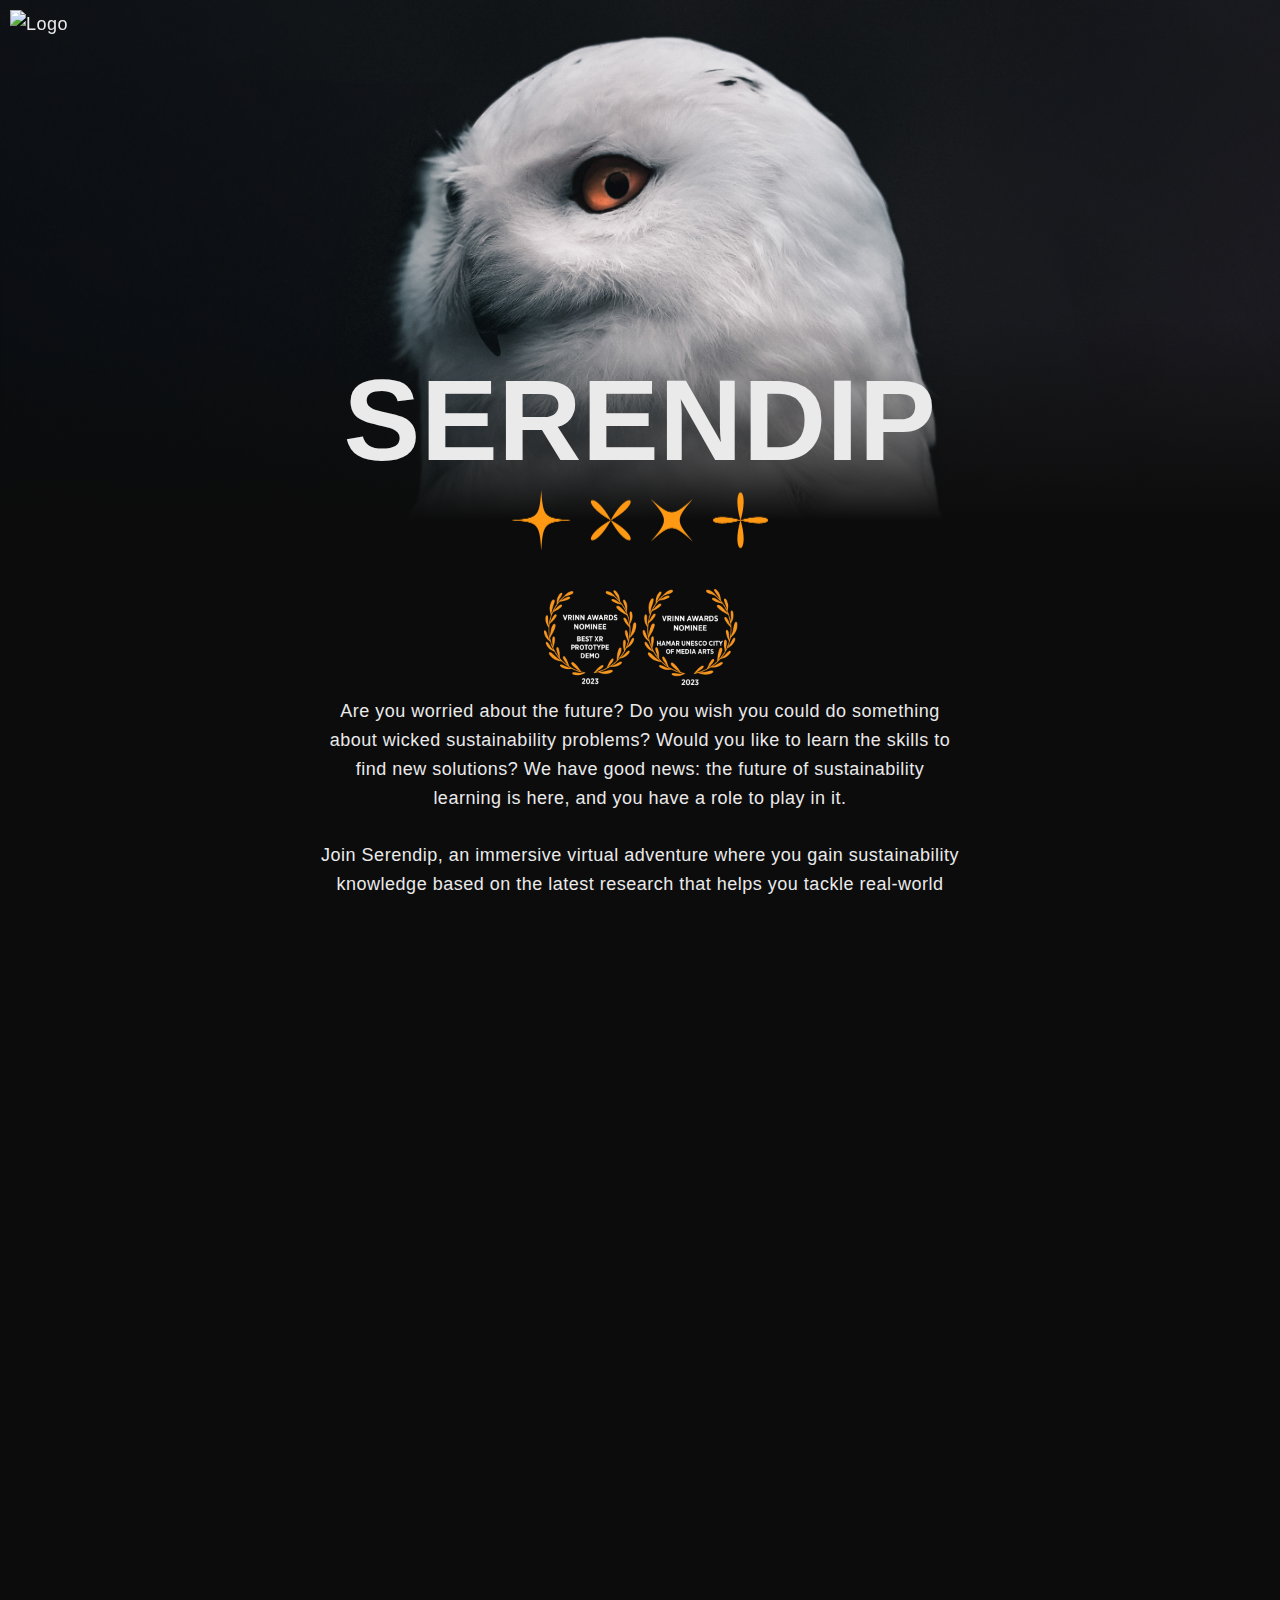
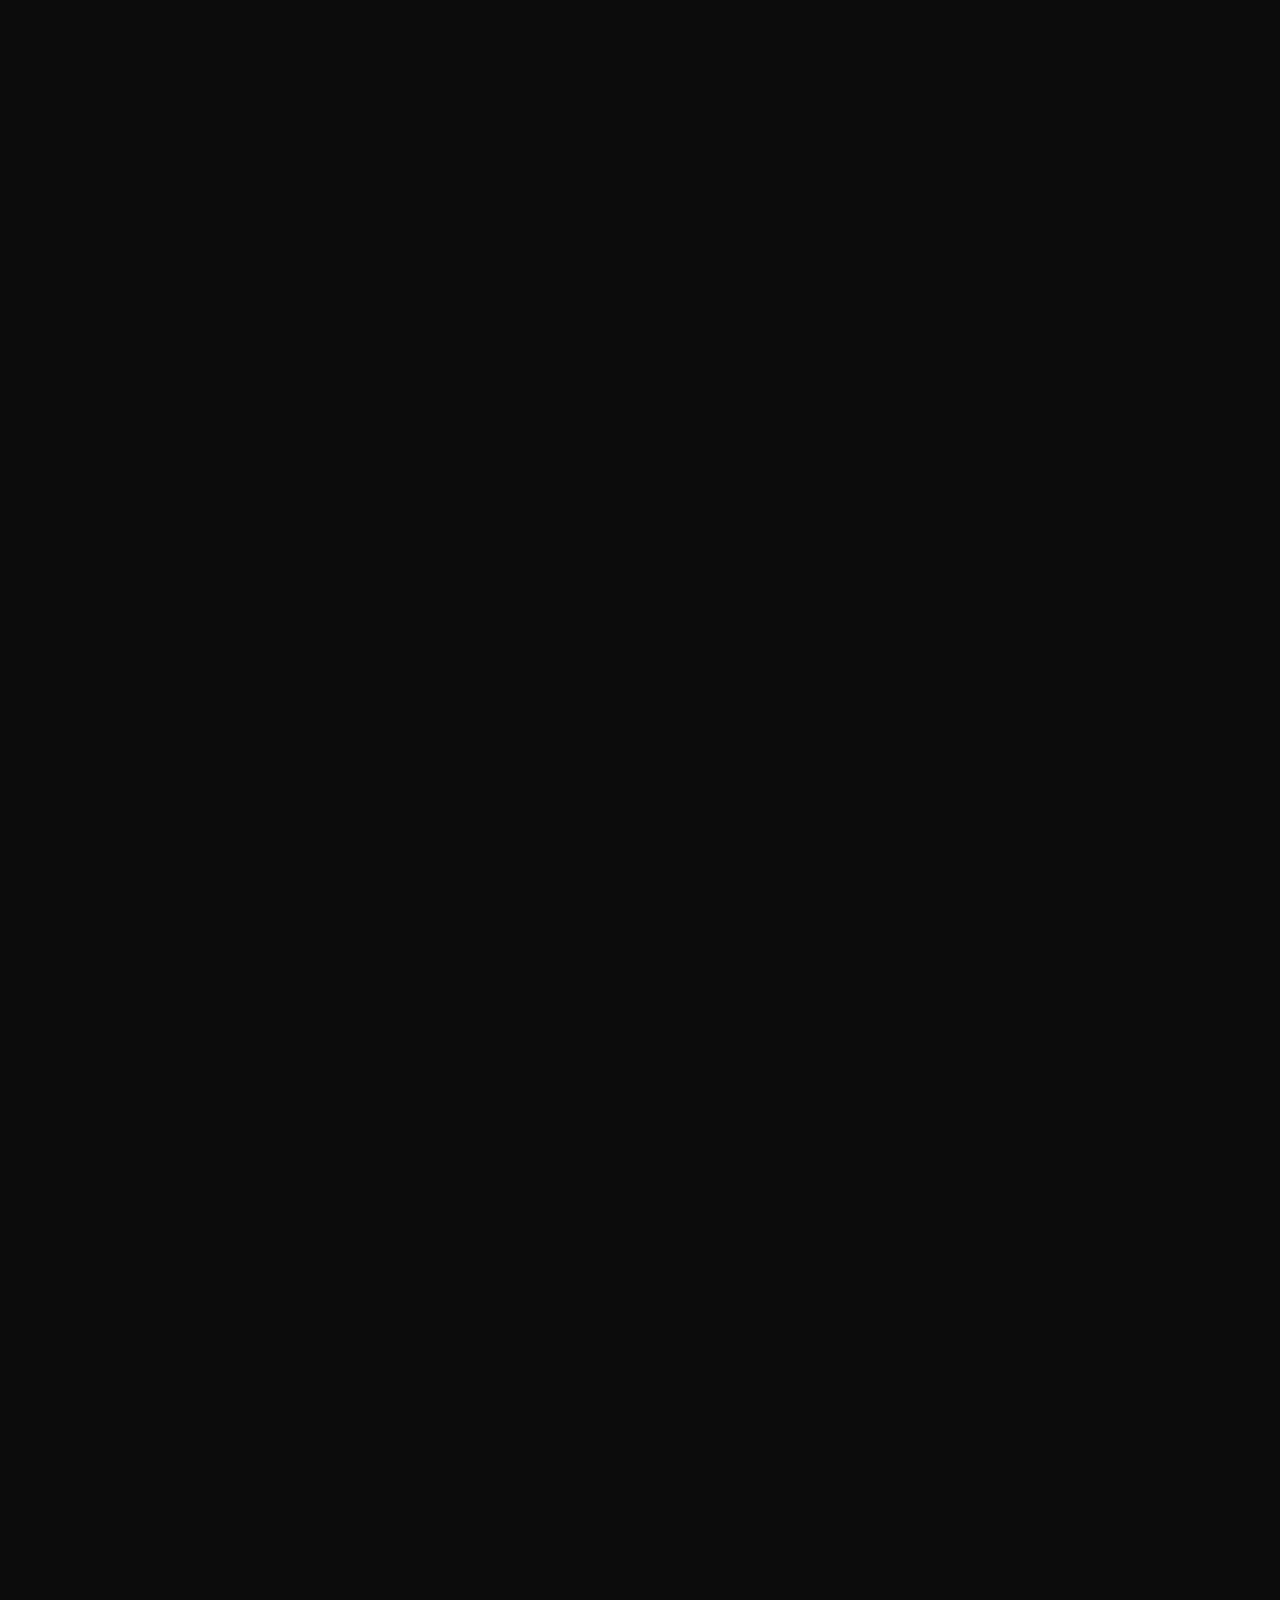
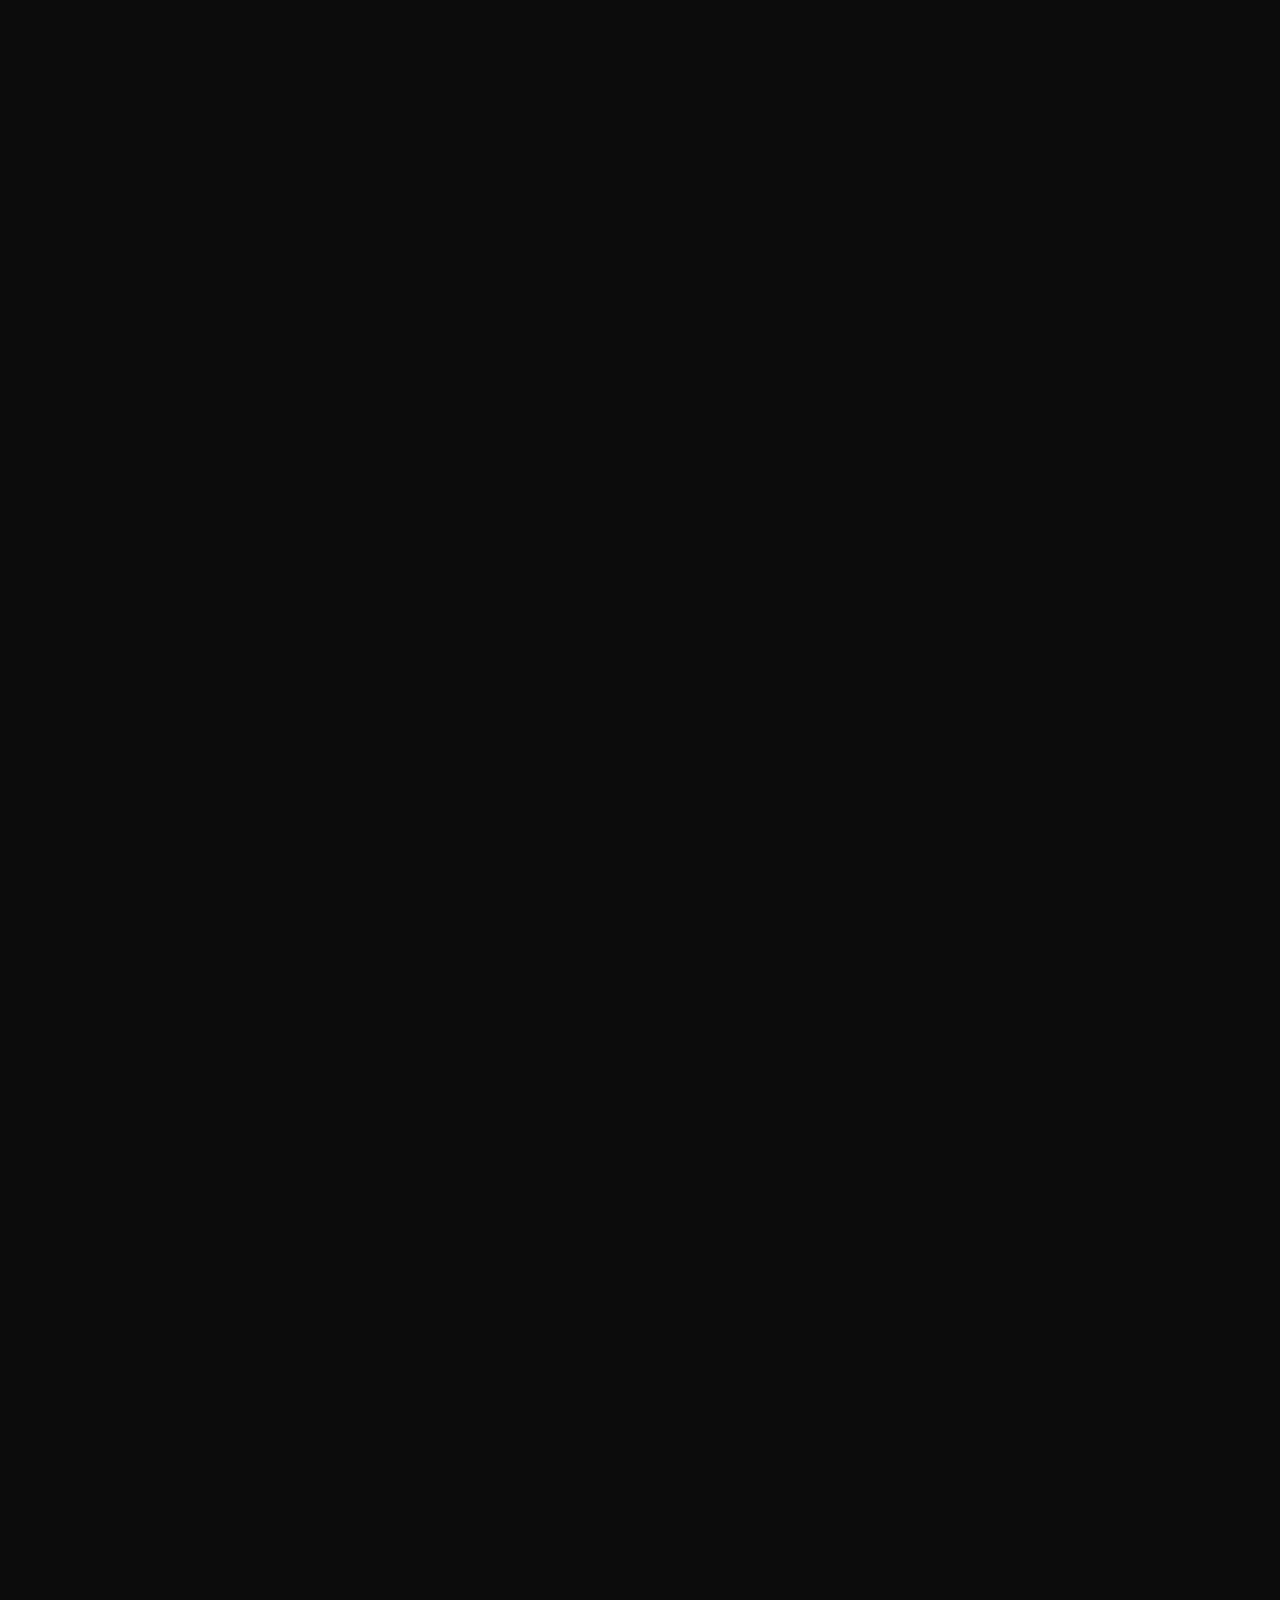
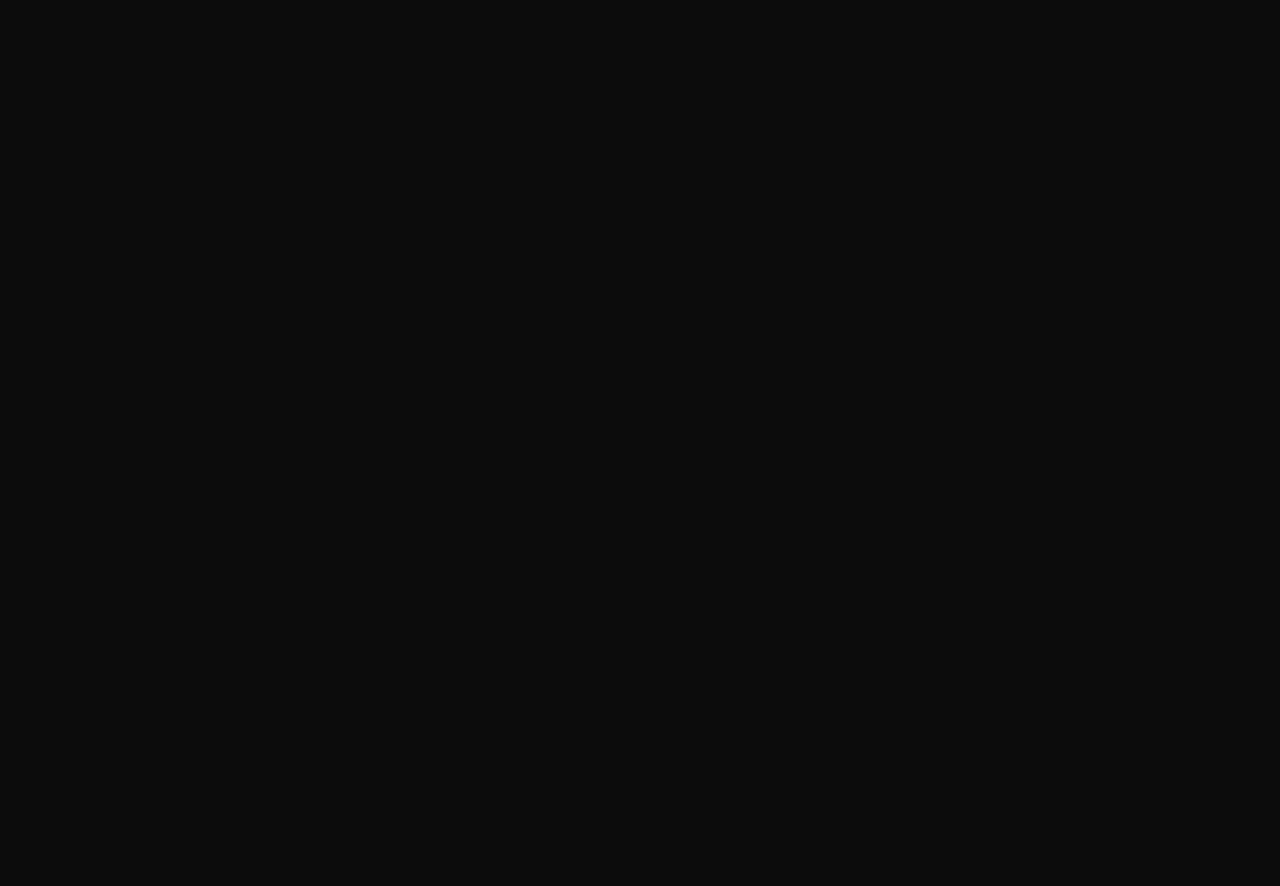
==== index.html @ 632c68b2 "add awards icons" ====
<!DOCTYPE html>
<html lang="en">
  <head>
    <meta charset="UTF-8">
    <meta name="viewport" content="width=device-width, initial-scale=1.0">
    <title>Serendip</title>
    <link rel="stylesheet" href="style.css">
    <!-- <meta http-equiv="Strict-Transport-Security" content="max-age=31536000; includeSubDomains">-->
  </head>
  <body>
    <div class="container">
      <div class="top-bar">
        <img src="images/HY_logo_W.png" alt="Logo" class="logo">
        <img src="images/Icons_all.png" alt="Icons" class="icons-top-bar" />
      </div>
      <div class="overlay">
        <!-- Serendip teksti, icons kuva ja gradient tausta -->
        <div class="icons-gradient"></div> <!-- Gradient tausta -->
        <h1>SERENDIP</h1> <!-- Serendip teksti -->
      </div>
      <div class="content">
        <img src="images/Icons_all.png" alt="Icons" class="icons" />
        <div class="awards-wrapper">
          <img src="images/VrinnAwardsPrototype.png" alt="Vrinn Awards Prototype" class="award-icon">
          <img src="images/VrinnAwardsUnesco.png" alt="Vrinn Awards UNESCO" class="award-icon">
        </div>
        
        <p class="centered-text">
          Are you worried about the future? Do you wish you could do something
          about wicked sustainability problems?
          Would you like to learn the skills to find new solutions? We have good
          news: the future of sustainability
          learning is here, and you have a role to play in it.
          <br><br>
          Join Serendip, an immersive virtual adventure where you gain
          sustainability
          knowledge based on the latest research that helps you tackle
          real-world problems!
          Connect to your own values,
          collaborate with others and develop the skills you need to build a
          more sustainable world!

        </p>
        <div class="video-container">
          <!-- Video-elementti, joka käynnistyy automaattisesti, on mykistetty ja toistaa videon silmukassa -->
          <video id="videoElement" controls autoplay muted loop playinline>
            <source
              src= "https://media.githubusercontent.com/media/2ndPrometheus/Serendip_Landingpage2/main/videos/HY_SERENDIP_TRAILER_ONLINE_NETMIX.mp4?download=true"
              type="video/mp4">
            Your browser does not support the video tag.
          </video>
        </div>
        <p class="centered-text">
          In this learning adventure, there are fictional characters that you
          will meet,
          information to discover and unique experiences waiting for you at
          every step.
          Joining Serendip will contribute to your understanding of the
          complexity of
          sustainability problems. Here you can train to become the change agent
          this planet needs!

        </p>
        <div class="content-container">

          <div class="bottom-bar">
            <div class="episode-container">
              <div class="titles-and-text">
                <div class="titles">
                  <h2>EPISODES</h2>
                </div>
                <div class="episode-section">
                  <div class="episode-text">
                    <h3>
                      <img src="images/Icon1_Milton_O.png"
                        alt="borealforest-icon" class="episode-icon">
                      BOREAL FOREST</h3>
                    Begin the adventure through snow and woods. The Boreal
                    Forest is influencing the global earth system in many ways.
                    Your thinking of sustainable decision-making will be
                    challenged.
                    You will see that things are more complex than they may
                    seem.
                    What is your proposal for the sustainable future of the
                    Boreal Forest?
                  </div>
                  <img src="images/HY_Serendip-BOREALFOREST.jpg"
                    alt="BorealForest" class="episode-image">
                </div>
                <div class="titles">
                  <h2>Coming soon</h2>
                </div>
                <div class="episode-section">
                  <div class="episode-text">
                    <h3>
                      <img src="images/Icon2_Milton_O.png" alt="dryland-icon"
                        class="episode-icon">
                      DRYLAND</h3>
                    A peek to the future can be all you need to activate your
                    problem-solving skills.
                    Come and learn about the impact of climate change and human
                    action on dryland areas
                    in this inspiring episode!
                  </div>
                  <div class="episode-image-wrapper">
                  <img src="images/HY_Serendip-DRYLAND.jpg" alt="Dryland"
                    class="episode-image">
                  </div>
                </div>
                <div class="episode-section">
                  <div class="episode-text">
                    <h3>
                      <img src="images/Icon4_Milton_O.png" alt="rainforest-icon"
                        class="episode-icon">
                      RAINFOREST</h3>
                    It's all about taking different perspectives when it comes
                    to learning about rainforest conservation.
                    In this episode you get to practice communication skills and
                    deal with conflictual situations.
                  </div>
                  <div class="episode-image-wrapper">
                  <img src="images/HY_Serendip-RAINFOREST.jpg" alt="Rainforest"
                    class="episode-image">
                  </div>
                </div>
                <div class="episode-section">
                  <div class="episode-text">
                    <h3>
                      <img src="images/Icon3_Milton_O.png" alt="ocean-icon"
                        class="episode-icon">
                      OCEAN</h3>
                    Your lifestyle in the city has an impact on marine
                    biodiversity.
                    It's time for action and this episode offers you the chance
                    to implement solutions!
                  </div>
                  <div class="episode-image-wrapper">
                  <img src="images/HY_Serendip-OCEAN.jpg" alt="Ocean"
                    class="episode-image">
                  </div>
                </div>
              </div>
            </div>
          </div>
          <a href="gamepage.html" class="game-link">GO TO GAME PAGE -></a>
          <div class="game-info">

            <div class="centered-text">
              Welcome to the world of Serendip, a virtual place grounded in
              reality.
              In the the world of Serendip, sustainability is a priority for
              humans.
              It is the place where everyone trains to become a change agent.
              In Serendip everything is possible, even meeting the ancient
              Storyteller of
              the Earth, Madida, who will be your learning companion. There are
              enchanted
              animals and plants, which tell you their own stories and help you
              do your tasks.
              In Serendip everyone works together, because they have a common
              goal,
              ensuring the survival of their kin. Join us!
            </div>
            <div class="content-container">
              <div class="learning-goals">
                <div class="learning-goals-main">
                  <h2 class="learning-goals-title">LEARNING GOALS</h2>
                  <p class="learning-text">
                    The goal of the learning adventure is to develop
                    multidisciplinary sustainability competencies.
                    Based on the discussions,
                    information and experiences gathered in the game,
                    you will be required to do a main task which will be related
                    to the overall pedagogical
                    layout of each episode.
                  </p>
                </div>
                <div class="learning-goals-book">
                  <h3 class="book-title">BOOK OF SERENDIP</h3>
                  <p class="book-text">
                    In this learning adventure, you are given the task to train
                    to become a change agent. You will go on an adventure to
                    discover four of the climate change tipping points of Earth.
                    Your main training task is to rewrite the Book of Serendip.
                    This is the Book of Earth which consists of everything that
                    happened, happens and will happen to this planet. Right now,
                    the future of Earth shown in the Book of Serendip is not
                    sustainable for humanity. Therefore, more action needs to be
                    taken. In each episode, you will have a specific task to do,
                    which will materialize in a Book chapter. Every time a new
                    chapter is added, the future of the planet will become more
                    sustainable.
                  </p>
                </div>
              </div>
            </div>
          </div>
        </div>
        <script src="./script.js"></script>
      </body>
      <div class="footer-wrapper">
        <div class="footer">
          <div class="column column1">
            <img src="images/HY_logo_W.png" alt="Logo" class="footer-logo">
            <address>
              P.O. Box 4, (Yliopistokatu 3),<br>
              00014 University of Helsinki<br>
              Switchboard: +357 (0) 2941 911<br>
              (mobile call charge / local network charge)
            </address>
          </div>
          <div class="column column2">
            <h2>Global Campus</h2> 
            <a href="https://blogs.helsinki.fi/globalcampus/" class="blog-link">Read our blog</a>
            <div class="spacer"></div>
            Global campus is an experimental EdTech project at the University of
            Helsinki. The project's goal is to test the limits of online
            learning and create a platform for bold EdTech experiments
            especially focusing on the use of XR and AI technologies in higher
            education.
          </div>
          <!-- Voit toistaa saman rakenteen column3 ja column4 luokille, jos haluat lisätä lisää sisältöä -->
        </div>
      </div>
    </html>
---- style.css ----
@font-face {
  font-family: "Gotham Narrow Bold";
  src: url("fonts/GothamNarrowBold.otf");
}

@font-face {
  font-family: "Gotham Narrow Book";
  src: url("fonts/GothamNarrowBook.otf");
}

@font-face {
  font-family: "Gotham Narrow Medium";
  src: url("fonts/GothamNarrowMedium.otf");
}

body,
html {
  margin: 0;
  padding: 0;
  font-size: 18px;
  letter-spacing: 0.5px;
  font-family: "Gotham Narrow Book", sans-serif;
  line-height: 1.6;
  color: rgb(234, 234, 234);
  overflow-x: hidden;
  height: 100%;
}

html {
  background-image: url("images/HY_Serendip_main-Horizontal.jpg");
  background-size: contain;
  background-position: center top;
  background-repeat: no-repeat;
  background-color: rgb(12, 12, 12);
}

body {
  width: 100%;
}

.container {
  position: relative;
  margin-top: 25%;
  width: 100%;
}

.gamepage-container {
  position: relative;
  width: 100%;
}

.top-bar {
  position: fixed;
  top: 0;
  left: 0;
  width: 100%;
  height: 60px;
  z-index: 3;
  transition: background-color 0.5s ease;
}

.top-bar.scrolled {
  background-color: none;
}

.logo {
  position: fixed;
  top: 10px;
  left: 10px;
  width: 150px;
  z-index: 3;
}

.overlay {
  position: relative;
  z-index: 2;
  height: 200px;
}

.icons-gradient {
  background: linear-gradient(
    to bottom,
    rgba(0, 0, 0, 0) 0%,
    rgba(12, 12, 12, 1) 100%
  );
  position: absolute;
  width: 100%;
  height: 100%;
  z-index: 2;
}

h1 {
  font-family: "Gotham Narrow Bold", sans-serif;
  position: relative;
  font-size: 9vw;
  text-align: center;
  z-index: 3;
  line-height: 0;
  top: 50%;
}

.icons {
  position: sticky; /* Muutetaan position-arvoksi absolute */
  left: 50%; /* Keskittää iconin vaakasuunnassa */
  top: 35px;
  /* Määrittelee kuinka korkealle icon sijoitetaan, pienemmät arvot nostavat sitä ylöspäin */
  transform: translate(
    -50%,
    -50%
  ); /* Keskittää iconin suhteessa sen omiin dimensioihin, auttaa säilyttämään keskityksen myös kun ikonin paikkaa muutetaan */
  width: 20%;
  z-index: 4;
}

.award-icon {
  width: 100px;
}

.awards-wrapper {
  display: flex;
  justify-content: center;

}

.icons-top-bar {
  position: fixed;
  top: 30px;
  left: 50%;
  transform: translate(-50%, -50%);
  width: 20%;
  z-index: 2;
  display: none;
}

.icons-top-bar.scrolled {
  display: none;
}

.content {
  position: relative;
  background: linear-gradient(
    to bottom,
    rgba(12, 12, 12, 1) 0%,
    rgba(12, 12, 12, 1) 100%
  );
  z-index: 2;
  width: 100%;
}

.centered-text {
  text-align: center;
  width: 50%;
  margin: 10px auto;
}

.game-link {
  display: block;
  text-align: center;
  margin: 50px 0;
  color: rgb(214, 143, 13);
  font-weight: bold;
  text-decoration: none;
}

.game-info {
  margin-top: 5%;
}

.video-container {
  width: 70%;
  margin: 0 auto 50px auto;
  position: relative;
  overflow: hidden;
}

#videoElement {
  width: 100%;
  display: block;
  object-fit: contain;
  margin-bottom: 50px;
}

.content-container {
  width: 75%;
  margin: 0 auto;
  position: relative;
  display: flex;
  flex-direction: column;
}

.content-children {
  width: 100%;
  margin: 0 auto;
}

.learning-goals {
  display: flex;
  flex-direction: column;
}

.learning-goals-main {
  display: grid;
  grid-template-columns: 50% 50%;
  align-items: center;
  height: 400px;
  overflow-x: hidden;
}

.learning-goals-book {
  display: grid;
  grid-template-columns: 50% 50%;
  background-image: url("images/Earth2.png");
  background-size: auto 100%;
  padding-left: 20%;
  margin-left: -20%;
  padding-right: 20%;
  margin-right: -20%;
  align-items: center;
  height: 500px;
}

.learning-goals-title {
  font-family: "Gotham Narrow Medium", sans-serif;
  font-size: 32px;
  margin-bottom: 10px;
  padding-top: 50px;
  padding-left: 20px;
  align-self: flex-start;
}

.learning-text {
  width: 100%;
  margin-left: 0%;
  font-size: 100%;
}

.earth-image {
  width: 100%;
  display: block;
  margin: 50px auto;
  object-position: center;
  position: relative;
  z-index: 1;
}

.book-title,
.book-text {
  position: relative;
  z-index: 2;
}

.book-title {
  font-size: 32px;
  font-family: "Gotahm Narrow Medium", sans-serif;
  align-self: flex-start;
  padding-left: 20px;
  padding-top: 70px;
}

.book-text {
  width: 100%;
  margin-left: 0%;
  font-size: 100%;
}

.episode-container {
  display: flex;
  flex-direction: row; /* Muutettu row-reverse -> row */
  justify-content: space-between;
  align-items: flex-start;
  z-index: 4;
  overflow-x: hidden;
}

.titles-and-text {
  display: flex;
  flex-direction: column;
  align-items: flex-start;
  width: 100%;
}

.titles {
  flex: 1;
  padding-right: 20px;
  margin-top: 100px;
}

.episode-section {
  display: grid;
  grid-template-columns: 35% 65%;
  width: 100%;
  margin-top: 100px;
  overflow: hidden;
}

.episode-text {
  margin-top: 0px;
  width: 90%;
  margin-bottom: 50px;
  text-align: left;
}

.episode-image-wrapper {
  height: auto;
}

.episode-image {
  width: 100%;
  height: 100%;
  object-fit: contain;
}

.episode-icon {
  width: 16px;
}

h2 {
  font-size: 32px;
  margin-bottom: 10px;
  font-family: "Gotham Narrow Medium", sans-serif;
}

h3 {
  font-size: 28px;
  font-family: "Gotham Narrow Medium", sans-serif;
}

.upcoming-title {
  padding-top: 100px;
  clear: both;
  text-align: center;
  font-size: 32px;
  font-family: "Gotham Narrow Medium", sans-serif;
}

.bottom-bar {
  background-color: rgb(12, 12, 12);
  width: 100%;
  position: relative;
  z-index: 4;
  margin-bottom: 10%;
}

.episodes {
  margin-top: 50px;
  text-align: center;
}

.episodes img {
  width: 3%;
  margin: 30px;
}

.episode-titles {
  text-align: center;
  margin-top: 10px;
  font-size: 120%;
}

.episode-titles p {
  display: inline-block;
  margin: 0 10px;
  margin-bottom: 100px;
}

.footer-wrapper:before {
  content: "";
  display: block;
  width: 80%;
  margin: 0 auto 5em auto;
  border-bottom: 1px solid orange; /* Oranssi viiva */
}

.footer-wrapper {
  width: 100%;
  padding-top: 50px; /* Lisätään 50px tyhjää yläpuolelle */
  background-color: rgb(12, 12, 12);
  position: relative;
  z-index: 2;
}

.footer {
  display: flex;
  justify-content: space-between;
  padding: 0 5%;
  padding-bottom: 5%;
}

.blog-link {
  color: rgb(214, 143, 13);
  text-decoration: none;
}

.column {
  flex: 1;
  padding: 0 10px;
}

.column1 .footer-logo {
  display: block;
  flex-direction: column;
  align-items: flex-start; /* Asetetaan sisältö vasempaan reunaan */
}
.footer-logo {
  width: 150px;
  height: auto; /* säilyttää kuvan mittasuhteet */
  margin-bottom: 50px; /* Lisätään 50px tyhjää logon alapuolelle */
}

.spacer {
  height: 50px;
}

.bottom-space {
  height: 50px;
  border-bottom: none; /* Poistetaan alin oranssi viiva */
}

/* Overrites for mobile devices */
@media screen and (max-width: 768px) {
  html {
    background-image: url("images/HY_Serendip_main-Vertical-cropped.jpg");
    background-attachment: scroll;
  }

  .logo {
    width: 100px;
  }

  .centered-text {
    width: 80%;
  }

  .top-bar.scrolled {
    background-color: rgb(12, 12, 12);
  }
  .icons-top-bar.scrolled {
    display: block;
  }

  .video-container {
    width: 100%;
  }

  .content-container {
    width: 80%;
  }

  .learning-goals-main {
    display: flex;
    flex-direction: column;
    align-items: center;
    height: auto;
  }

  .learning-goals-title {
    padding-top: 0px;
    padding-left: 0px;
  }

  .learning-goals-book {
    display: flex;
    flex-direction: column;
    align-items: center;
    height: auto;
  }

  .book-title {
    padding-top: 0px;
    padding-left: 0px;
  }

  .episode-container {
    flex-direction: column;
    position: relative;
  }

  .episode-section {
    display: flex;
    flex-direction: column;
    align-items: center;
  }

  .episode-image {
    width: 100vw;
    margin-top: 0px;
    margin-bottom: 0px;
  }

  .footer {
    flex-direction: column-reverse;
    align-items: center;
  }

  .episode-titles p {
    font-size: 16px;
  }

  .column1 .footer-logo {
    align-items: center;
    padding: 40px 50px 0;
  }
}
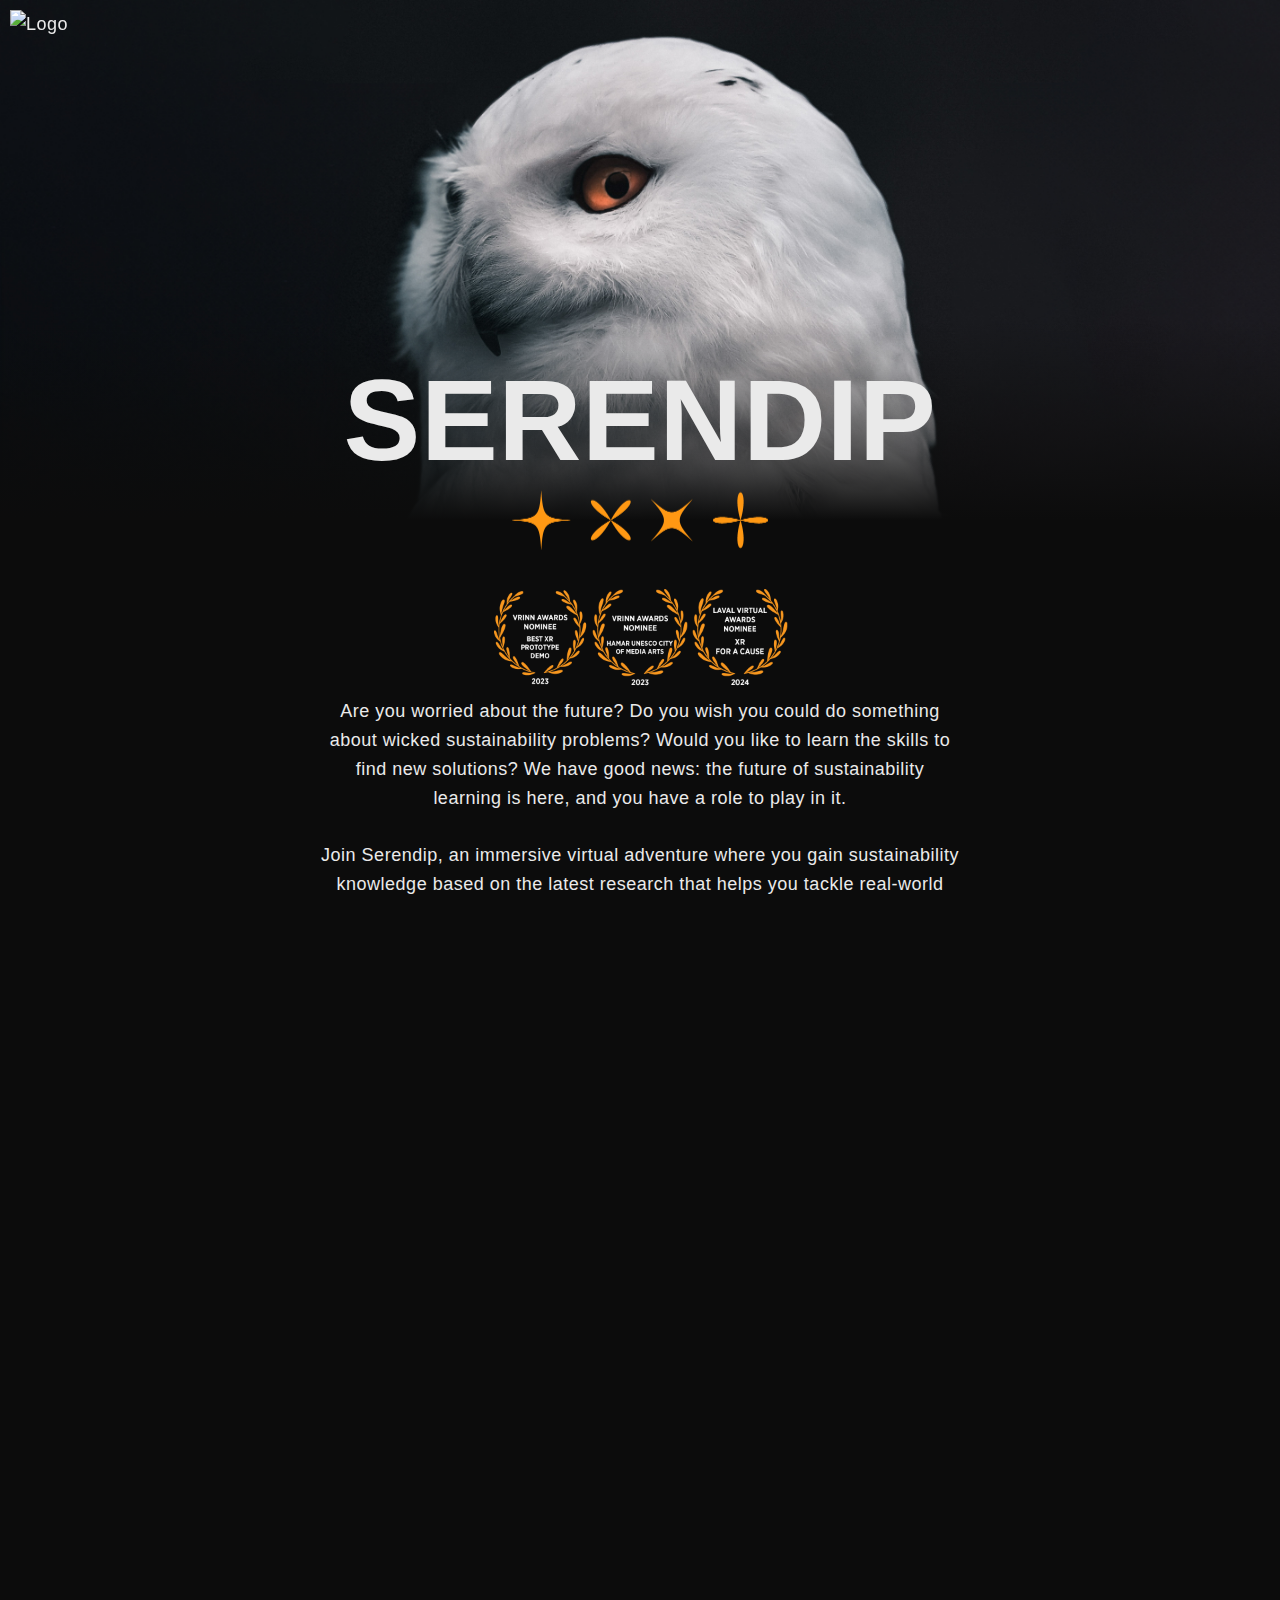
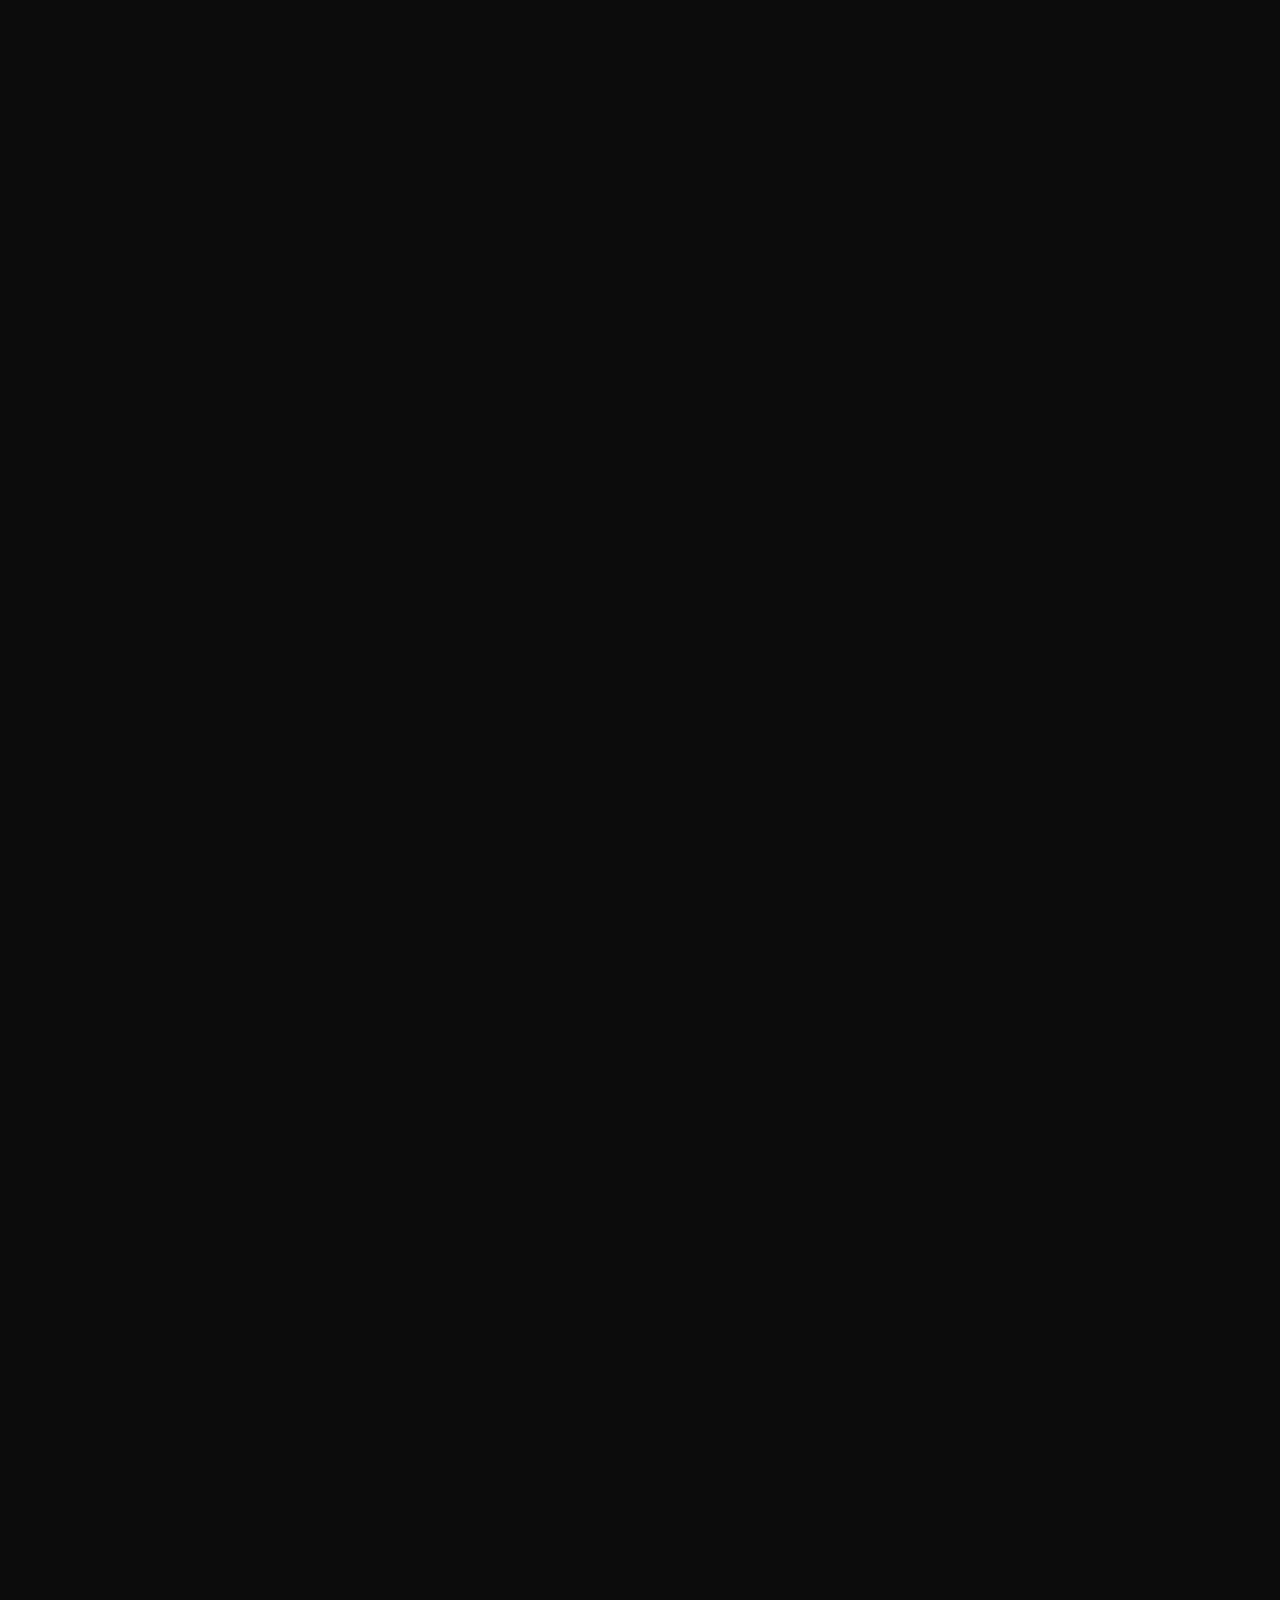
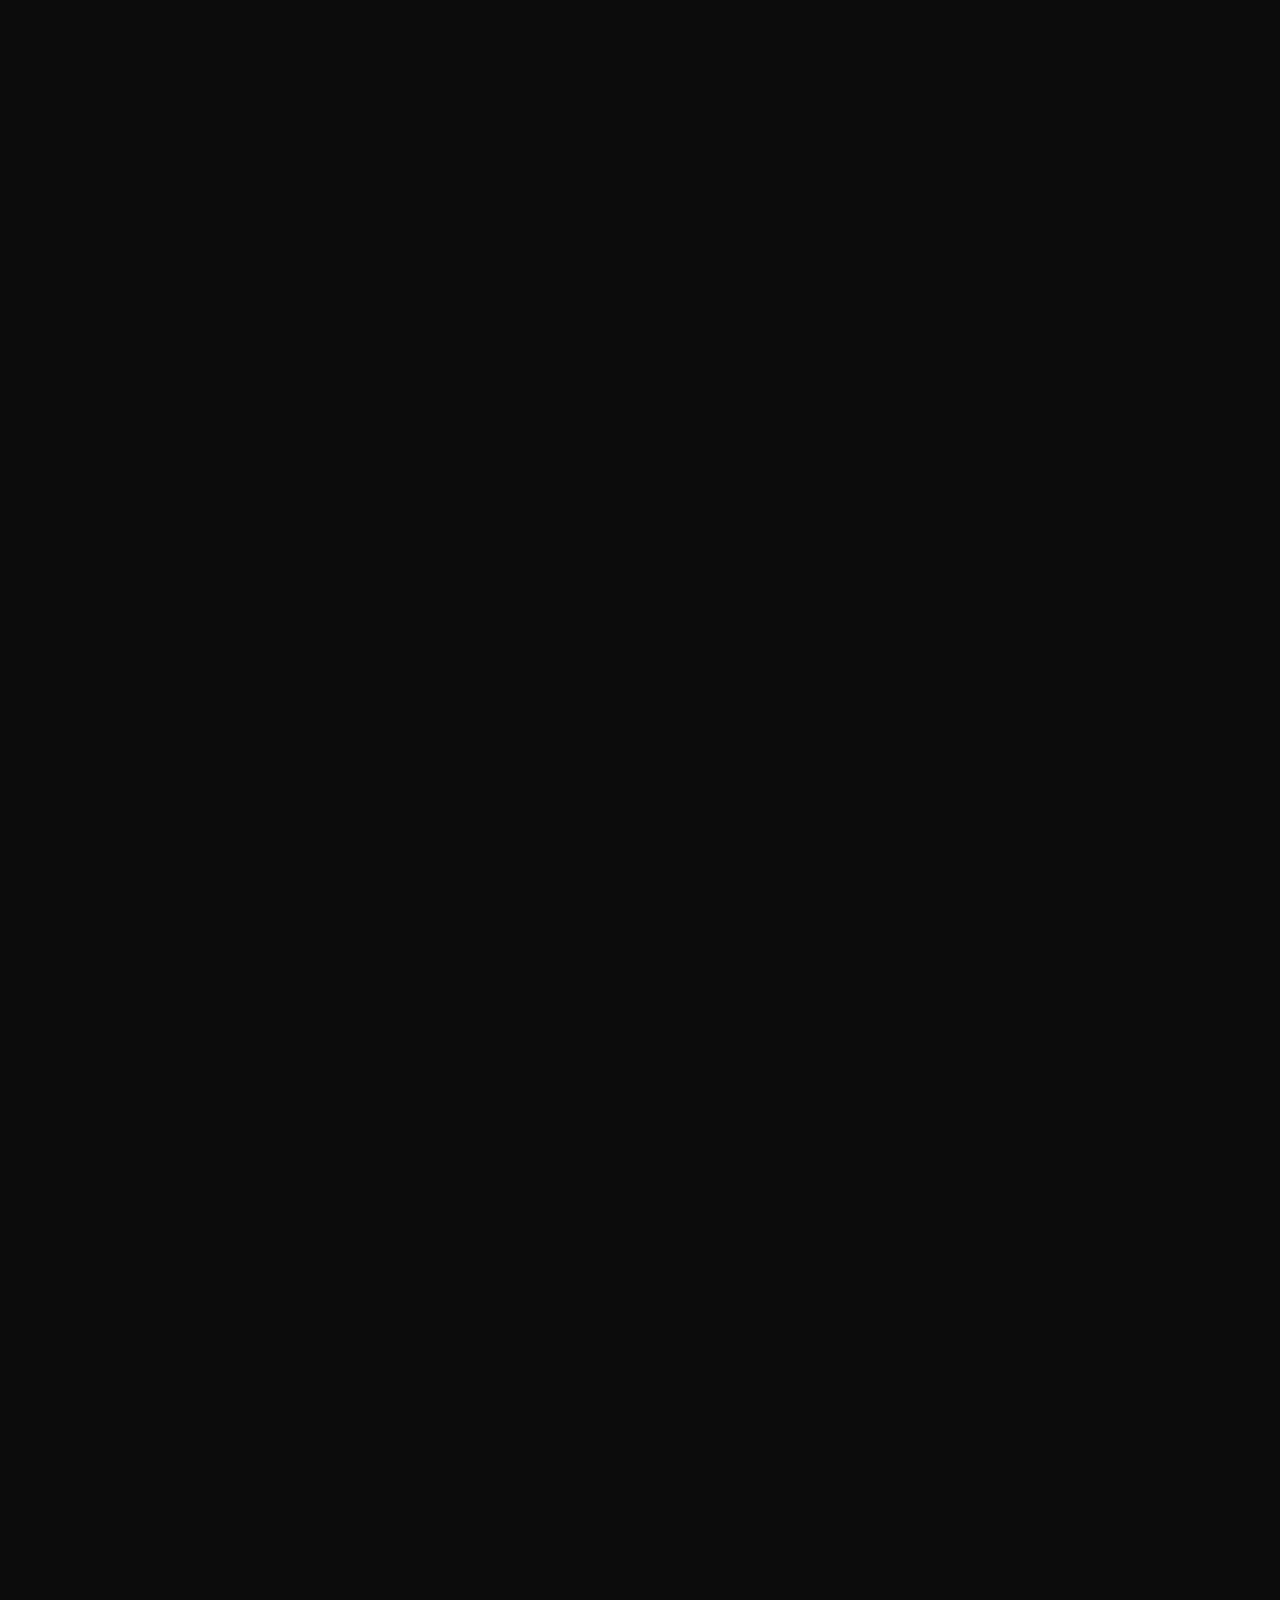
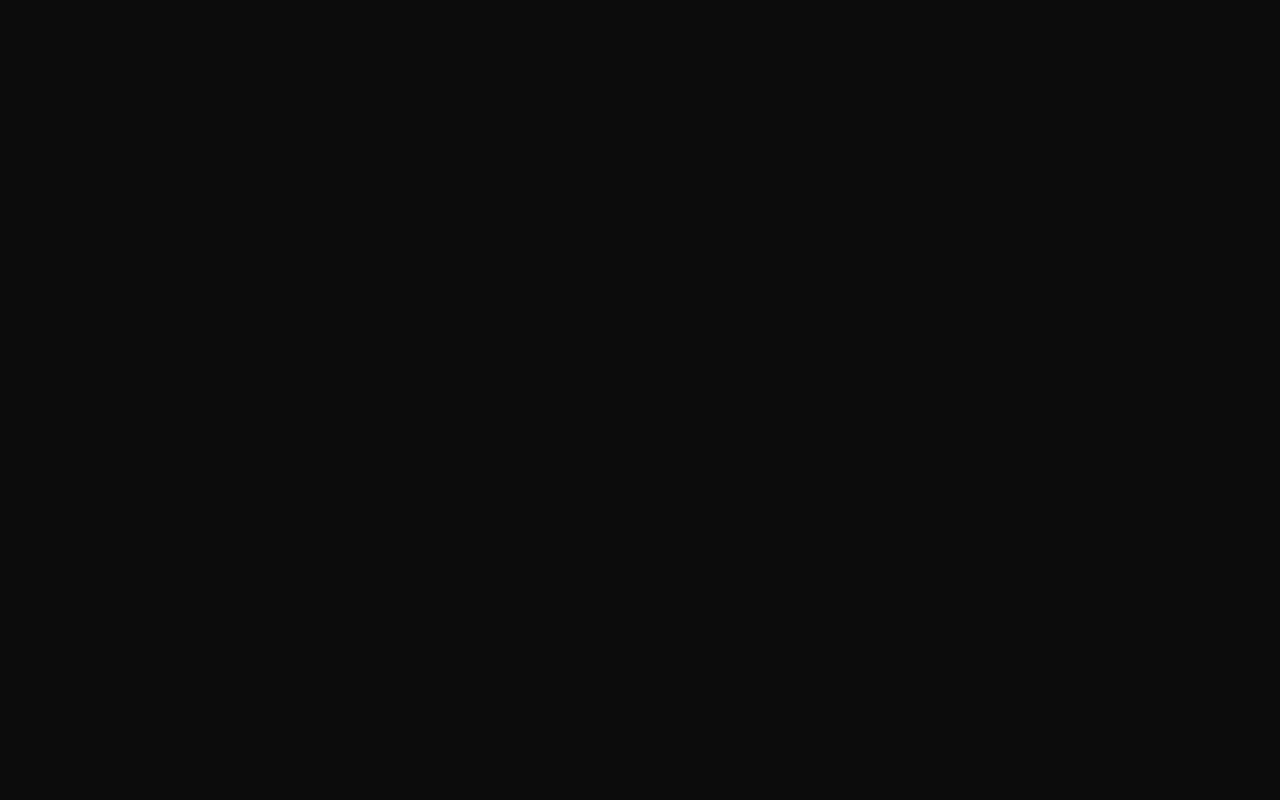
==== commit c59c4da6: "add Laval Award image" ====
--- a/index.html
+++ b/index.html
@@ -1,225 +1,207 @@
 <!DOCTYPE html>
 <html lang="en">
-  <head>
-    <meta charset="UTF-8">
-    <meta name="viewport" content="width=device-width, initial-scale=1.0">
-    <title>Serendip</title>
-    <link rel="stylesheet" href="style.css">
-    <!-- <meta http-equiv="Strict-Transport-Security" content="max-age=31536000; includeSubDomains">-->
-  </head>
-  <body>
-    <div class="container">
-      <div class="top-bar">
-        <img src="images/HY_logo_W.png" alt="Logo" class="logo">
-        <img src="images/Icons_all.png" alt="Icons" class="icons-top-bar" />
+
+<head>
+  <meta charset="UTF-8">
+  <meta name="viewport" content="width=device-width, initial-scale=1.0">
+  <title>Serendip</title>
+  <link rel="stylesheet" href="style.css">
+  <!-- <meta http-equiv="Strict-Transport-Security" content="max-age=31536000; includeSubDomains">-->
+</head>
+
+<body>
+  <div class="container">
+    <div class="top-bar">
+      <img src="images/HY_logo_W.png" alt="Logo" class="logo">
+      <img src="images/Icons_all.png" alt="Icons" class="icons-top-bar" />
+    </div>
+    <div class="overlay">
+      <!-- Serendip teksti, icons kuva ja gradient tausta -->
+      <div class="icons-gradient"></div> <!-- Gradient tausta -->
+      <h1>SERENDIP</h1> <!-- Serendip teksti -->
+    </div>
+    <div class="content">
+      <img src="images/Icons_all.png" alt="Icons" class="icons" />
+      <div class="awards-wrapper">
+        <img src="images/VrinnAwardsPrototype.png" alt="Vrinn Awards Prototype" class="award-icon">
+        <img src="images/VrinnAwardsUnesco.png" alt="Vrinn Awards UNESCO" class="award-icon">
+        <img src="images/LavalVirtualAwardsCause_w.png" alt="LavalVirtualAwards" class="award-icon">
       </div>
-      <div class="overlay">
-        <!-- Serendip teksti, icons kuva ja gradient tausta -->
-        <div class="icons-gradient"></div> <!-- Gradient tausta -->
-        <h1>SERENDIP</h1> <!-- Serendip teksti -->
+
+      <p class="centered-text">
+        Are you worried about the future? Do you wish you could do something
+        about wicked sustainability problems?
+        Would you like to learn the skills to find new solutions? We have good
+        news: the future of sustainability
+        learning is here, and you have a role to play in it.
+        <br><br>
+        Join Serendip, an immersive virtual adventure where you gain
+        sustainability
+        knowledge based on the latest research that helps you tackle
+        real-world problems!
+        Connect to your own values,
+        collaborate with others and develop the skills you need to build a
+        more sustainable world!
+
+      </p>
+      <div class="video-container">
+        <!-- Video-elementti, joka käynnistyy automaattisesti, on mykistetty ja toistaa videon silmukassa -->
+        <video id="videoElement" controls autoplay muted loop playinline>
+          <source
+            src="https://media.githubusercontent.com/media/2ndPrometheus/Serendip_Landingpage2/main/videos/HY_SERENDIP_TRAILER_ONLINE_NETMIX.mp4?download=true"
+            type="video/mp4">
+          Your browser does not support the video tag.
+        </video>
       </div>
-      <div class="content">
-        <img src="images/Icons_all.png" alt="Icons" class="icons" />
-        <div class="awards-wrapper">
-          <img src="images/VrinnAwardsPrototype.png" alt="Vrinn Awards Prototype" class="award-icon">
-          <img src="images/VrinnAwardsUnesco.png" alt="Vrinn Awards UNESCO" class="award-icon">
-        </div>
-        
-        <p class="centered-text">
-          Are you worried about the future? Do you wish you could do something
-          about wicked sustainability problems?
-          Would you like to learn the skills to find new solutions? We have good
-          news: the future of sustainability
-          learning is here, and you have a role to play in it.
-          <br><br>
-          Join Serendip, an immersive virtual adventure where you gain
-          sustainability
-          knowledge based on the latest research that helps you tackle
-          real-world problems!
-          Connect to your own values,
-          collaborate with others and develop the skills you need to build a
-          more sustainable world!
-
-        </p>
-        <div class="video-container">
-          <!-- Video-elementti, joka käynnistyy automaattisesti, on mykistetty ja toistaa videon silmukassa -->
-          <video id="videoElement" controls autoplay muted loop playinline>
-            <source
-              src= "https://media.githubusercontent.com/media/2ndPrometheus/Serendip_Landingpage2/main/videos/HY_SERENDIP_TRAILER_ONLINE_NETMIX.mp4?download=true"
-              type="video/mp4">
-            Your browser does not support the video tag.
-          </video>
-        </div>
-        <p class="centered-text">
-          In this learning adventure, there are fictional characters that you
-          will meet,
-          information to discover and unique experiences waiting for you at
-          every step.
-          Joining Serendip will contribute to your understanding of the
-          complexity of
-          sustainability problems. Here you can train to become the change agent
-          this planet needs!
-
-        </p>
-        <div class="content-container">
-
-          <div class="bottom-bar">
-            <div class="episode-container">
-              <div class="titles-and-text">
-                <div class="titles">
-                  <h2>EPISODES</h2>
-                </div>
-                <div class="episode-section">
-                  <div class="episode-text">
-                    <h3>
-                      <img src="images/Icon1_Milton_O.png"
-                        alt="borealforest-icon" class="episode-icon">
-                      BOREAL FOREST</h3>
-                    Begin the adventure through snow and woods. The Boreal
-                    Forest is influencing the global earth system in many ways.
-                    Your thinking of sustainable decision-making will be
-                    challenged.
-                    You will see that things are more complex than they may
-                    seem.
-                    What is your proposal for the sustainable future of the
-                    Boreal Forest?
-                  </div>
-                  <img src="images/HY_Serendip-BOREALFOREST.jpg"
-                    alt="BorealForest" class="episode-image">
-                </div>
-                <div class="titles">
-                  <h2>Coming soon</h2>
-                </div>
-                <div class="episode-section">
-                  <div class="episode-text">
-                    <h3>
-                      <img src="images/Icon2_Milton_O.png" alt="dryland-icon"
-                        class="episode-icon">
-                      DRYLAND</h3>
-                    A peek to the future can be all you need to activate your
-                    problem-solving skills.
-                    Come and learn about the impact of climate change and human
-                    action on dryland areas
-                    in this inspiring episode!
-                  </div>
-                  <div class="episode-image-wrapper">
-                  <img src="images/HY_Serendip-DRYLAND.jpg" alt="Dryland"
-                    class="episode-image">
-                  </div>
-                </div>
-                <div class="episode-section">
-                  <div class="episode-text">
-                    <h3>
-                      <img src="images/Icon4_Milton_O.png" alt="rainforest-icon"
-                        class="episode-icon">
-                      RAINFOREST</h3>
-                    It's all about taking different perspectives when it comes
-                    to learning about rainforest conservation.
-                    In this episode you get to practice communication skills and
-                    deal with conflictual situations.
-                  </div>
-                  <div class="episode-image-wrapper">
-                  <img src="images/HY_Serendip-RAINFOREST.jpg" alt="Rainforest"
-                    class="episode-image">
-                  </div>
-                </div>
-                <div class="episode-section">
-                  <div class="episode-text">
-                    <h3>
-                      <img src="images/Icon3_Milton_O.png" alt="ocean-icon"
-                        class="episode-icon">
-                      OCEAN</h3>
-                    Your lifestyle in the city has an impact on marine
-                    biodiversity.
-                    It's time for action and this episode offers you the chance
-                    to implement solutions!
-                  </div>
-                  <div class="episode-image-wrapper">
-                  <img src="images/HY_Serendip-OCEAN.jpg" alt="Ocean"
-                    class="episode-image">
-                  </div>
-                </div>
-              </div>
-            </div>
-          </div>
-          <a href="gamepage.html" class="game-link">GO TO GAME PAGE -></a>
-          <div class="game-info">
-
-            <div class="centered-text">
-              Welcome to the world of Serendip, a virtual place grounded in
-              reality.
-              In the the world of Serendip, sustainability is a priority for
-              humans.
-              It is the place where everyone trains to become a change agent.
-              In Serendip everything is possible, even meeting the ancient
-              Storyteller of
-              the Earth, Madida, who will be your learning companion. There are
-              enchanted
-              animals and plants, which tell you their own stories and help you
-              do your tasks.
-              In Serendip everyone works together, because they have a common
-              goal,
-              ensuring the survival of their kin. Join us!
-            </div>
-            <div class="content-container">
-              <div class="learning-goals">
-                <div class="learning-goals-main">
-                  <h2 class="learning-goals-title">LEARNING GOALS</h2>
-                  <p class="learning-text">
-                    The goal of the learning adventure is to develop
-                    multidisciplinary sustainability competencies.
-                    Based on the discussions,
-                    information and experiences gathered in the game,
-                    you will be required to do a main task which will be related
-                    to the overall pedagogical
-                    layout of each episode.
-                  </p>
-                </div>
-                <div class="learning-goals-book">
-                  <h3 class="book-title">BOOK OF SERENDIP</h3>
-                  <p class="book-text">
-                    In this learning adventure, you are given the task to train
-                    to become a change agent. You will go on an adventure to
-                    discover four of the climate change tipping points of Earth.
-                    Your main training task is to rewrite the Book of Serendip.
-                    This is the Book of Earth which consists of everything that
-                    happened, happens and will happen to this planet. Right now,
-                    the future of Earth shown in the Book of Serendip is not
-                    sustainable for humanity. Therefore, more action needs to be
-                    taken. In each episode, you will have a specific task to do,
-                    which will materialize in a Book chapter. Every time a new
-                    chapter is added, the future of the planet will become more
-                    sustainable.
-                  </p>
+      <p class="centered-text">
+        In this learning adventure, there are fictional characters that you
+        will meet,
+        information to discover and unique experiences waiting for you at
+        every step.
+        Joining Serendip will contribute to your understanding of the
+        complexity of
+        sustainability problems. Here you can train to become the change agent
+        this planet needs!
+
+      </p>
+      <div class="content-container">
+
+        <div class="bottom-bar">
+          <div class="episode-container">
+            <div class="titles-and-text">
+              <div class="titles">
+                <h2>EPISODES</h2>
+              </div>
+              <div class="episode-section">
+                <div class="episode-text">
+                  <h3>
+                    <img src="images/Icon1_Milton_O.png" alt="borealforest-icon" class="episode-icon">
+                    BOREAL FOREST
+                  </h3>
+                  Begin the adventure through snow and woods. The Boreal
+                  Forest is influencing the global earth system in many ways.
+                  Your thinking of sustainable decision-making will be
+                  challenged.
+                  You will see that things are more complex than they may
+                  seem.
+                  What is your proposal for the sustainable future of the
+                  Boreal Forest?
+                </div>
+                <img src="images/HY_Serendip-BOREALFOREST.jpg" alt="BorealForest" class="episode-image">
+              </div>
+              <div class="titles">
+                <h2>Coming soon</h2>
+              </div>
+              <div class="episode-section">
+                <div class="episode-text">
+                  <h3>
+                    <img src="images/Icon2_Milton_O.png" alt="dryland-icon" class="episode-icon">
+                    DRYLAND
+                  </h3>
+                  A peek to the future can be all you need to activate your
+                  problem-solving skills.
+                  Come and learn about the impact of climate change and human
+                  action on dryland areas
+                  in this inspiring episode!
+                </div>
+                <div class="episode-image-wrapper">
+                  <img src="images/HY_Serendip-DRYLAND.jpg" alt="Dryland" class="episode-image">
+                </div>
+              </div>
+              <div class="episode-section">
+                <div class="episode-text">
+                  <h3>
+                    <img src="images/Icon4_Milton_O.png" alt="rainforest-icon" class="episode-icon">
+                    RAINFOREST
+                  </h3>
+                  It's all about taking different perspectives when it comes
+                  to learning about rainforest conservation.
+                  In this episode you get to practice communication skills and
+                  deal with conflictual situations.
+                </div>
+                <div class="episode-image-wrapper">
+                  <img src="images/HY_Serendip-RAINFOREST.jpg" alt="Rainforest" class="episode-image">
+                </div>
+              </div>
+              <div class="episode-section">
+                <div class="episode-text">
+                  <h3>
+                    <img src="images/Icon3_Milton_O.png" alt="ocean-icon" class="episode-icon">
+                    OCEAN
+                  </h3>
+                  Your lifestyle in the city has an impact on marine
+                  biodiversity.
+                  It's time for action and this episode offers you the chance
+                  to implement solutions!
+                </div>
+                <div class="episode-image-wrapper">
+                  <img src="images/HY_Serendip-OCEAN.jpg" alt="Ocean" class="episode-image">
                 </div>
               </div>
             </div>
           </div>
         </div>
-        <script src="./script.js"></script>
-      </body>
-      <div class="footer-wrapper">
-        <div class="footer">
-          <div class="column column1">
-            <img src="images/HY_logo_W.png" alt="Logo" class="footer-logo">
-            <address>
-              P.O. Box 4, (Yliopistokatu 3),<br>
-              00014 University of Helsinki<br>
-              Switchboard: +357 (0) 2941 911<br>
-              (mobile call charge / local network charge)
-            </address>
+        <a href="gamepage.html" class="game-link">GO TO GAME PAGE -></a>
+        <div class="game-info">
+
+          <div class="centered-text">
+            The future of Earth is not sustainable for humanity, so more actions need to be taken. Scientists have
+            created Serendip learning adventure, where you can train to become a change agent. Serendip includes four
+            simulations based on four of the climate change tipping points of Earth. In the game, the simulations are
+            called episodes. In each episode, you will learn the skills you need to change the future.
           </div>
-          <div class="column column2">
-            <h2>Global Campus</h2> 
-            <a href="https://blogs.helsinki.fi/globalcampus/" class="blog-link">Read our blog</a>
-            <div class="spacer"></div>
-            Global campus is an experimental EdTech project at the University of
-            Helsinki. The project's goal is to test the limits of online
-            learning and create a platform for bold EdTech experiments
-            especially focusing on the use of XR and AI technologies in higher
-            education.
+          <div class="content-container">
+            <div class="learning-goals">
+              <div class="learning-goals-main">
+                <h2 class="learning-goals-title">LEARNING GOAL</h2>
+                <p class="learning-text">
+                  The goal of the learning adventure is to develop
+                  multidisciplinary sustainability competencies.
+                  Based on the discussions,
+                  information and experiences gathered in the game,
+                  you will be required to do a main task which will be related
+                  to the overall pedagogical
+                  layout of each episode.
+                </p>
+              </div>
+              <div class="learning-goals-book">
+                <h3 class="book-title">BOOK OF SERENDIP</h3>
+                <p class="book-text">
+                  In this learning adventure, you are given the Book of Serendip, a tool where you can gather all your
+                  newly learned information. The Book represents the main task of each episode. With every main task you
+                  complete, you will develop new skills which can help you take actions and make Earth a more
+                  sustainable planet.
+                </p>
+              </div>
+            </div>
           </div>
-          <!-- Voit toistaa saman rakenteen column3 ja column4 luokille, jos haluat lisätä lisää sisältöä -->
         </div>
       </div>
-    </html>
+      <script src="./script.js"></script>
+</body>
+<div class="footer-wrapper">
+  <div class="footer">
+    <div class="column column1">
+      <img src="images/HY_logo_W.png" alt="Logo" class="footer-logo">
+      <address>
+        P.O. Box 4, (Yliopistokatu 3),<br>
+        00014 University of Helsinki<br>
+        Switchboard: +357 (0) 2941 911<br>
+        (mobile call charge / local network charge)
+      </address>
+    </div>
+    <div class="column column2">
+      <h2>Global Campus</h2>
+      <a href="https://blogs.helsinki.fi/globalcampus/" class="blog-link">Read our blog</a>
+      <div class="spacer"></div>
+      Global campus is an experimental EdTech project at the University of
+      Helsinki. The project's goal is to test the limits of online
+      learning and create a platform for bold EdTech experiments
+      especially focusing on the use of XR and AI technologies in higher
+      education.
+    </div>
+    <!-- Voit toistaa saman rakenteen column3 ja column4 luokille, jos haluat lisätä lisää sisältöä -->
+  </div>
+</div>
+
+</html>
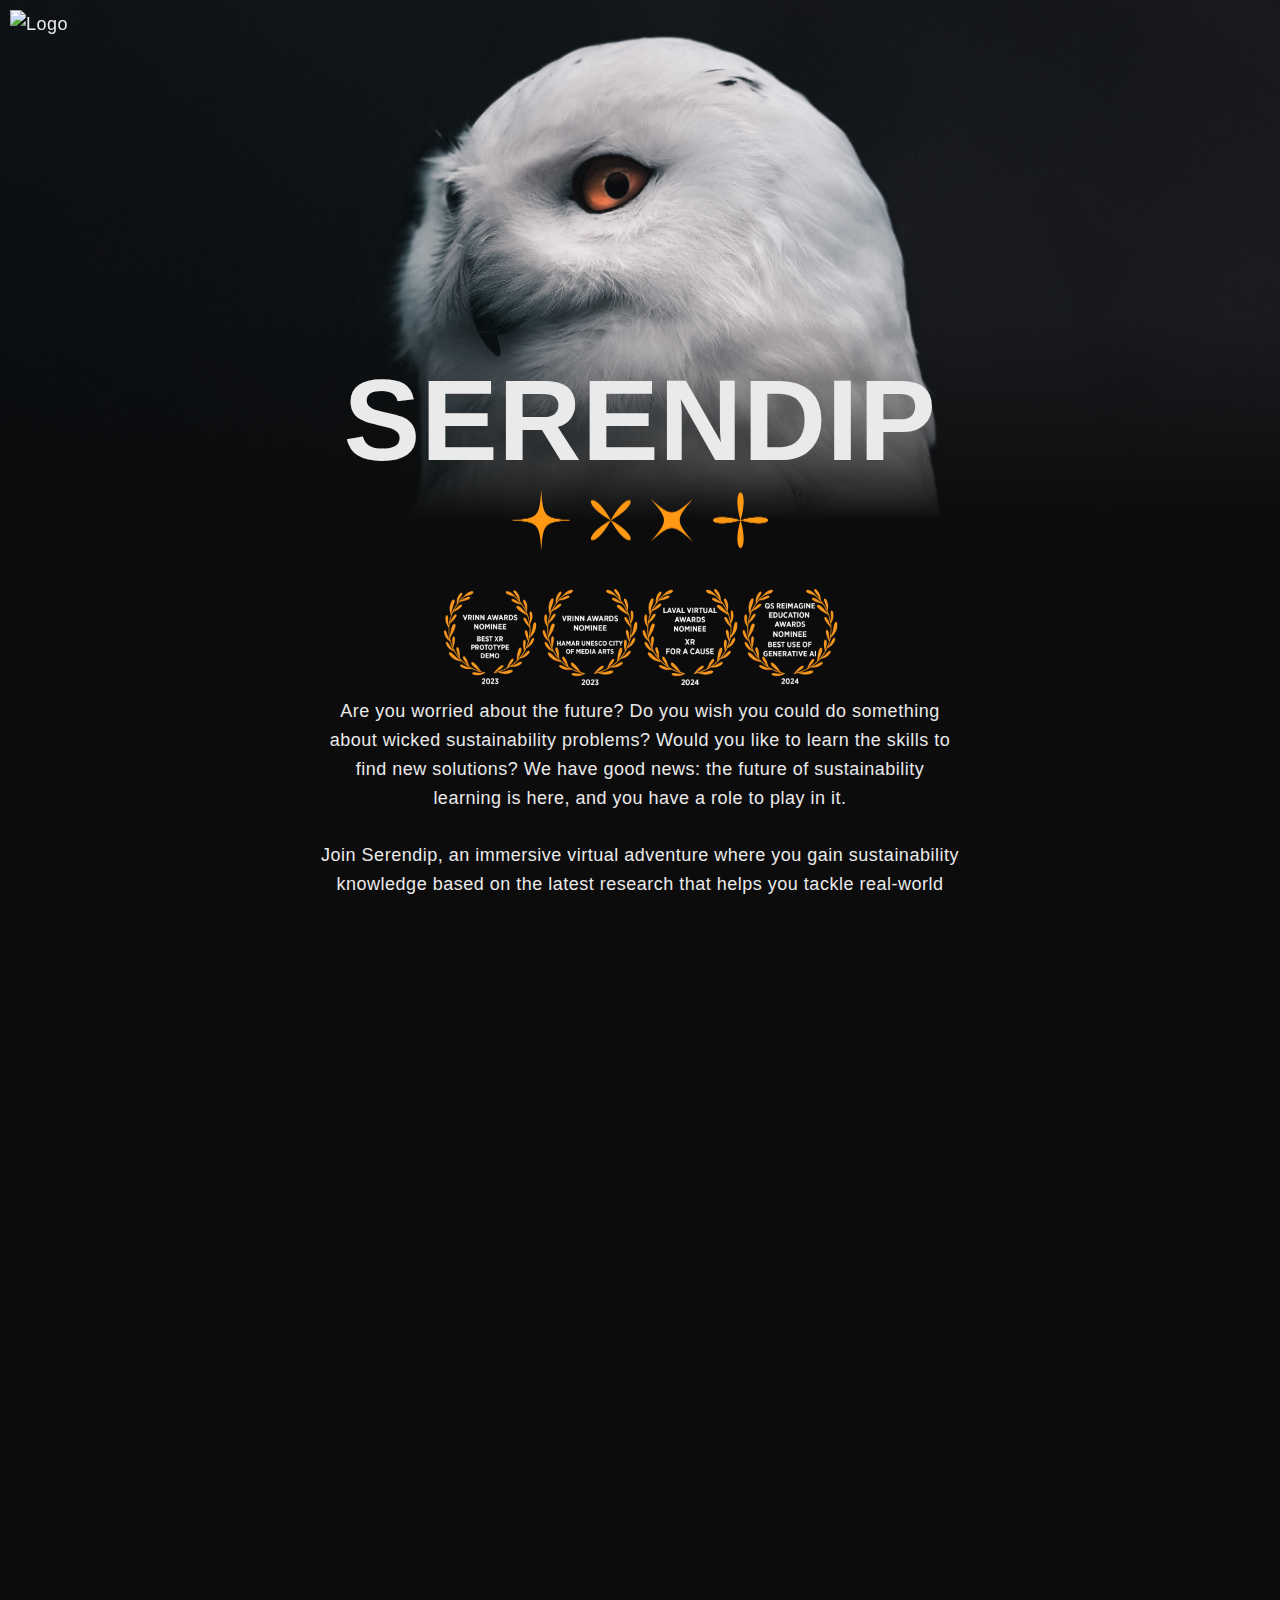
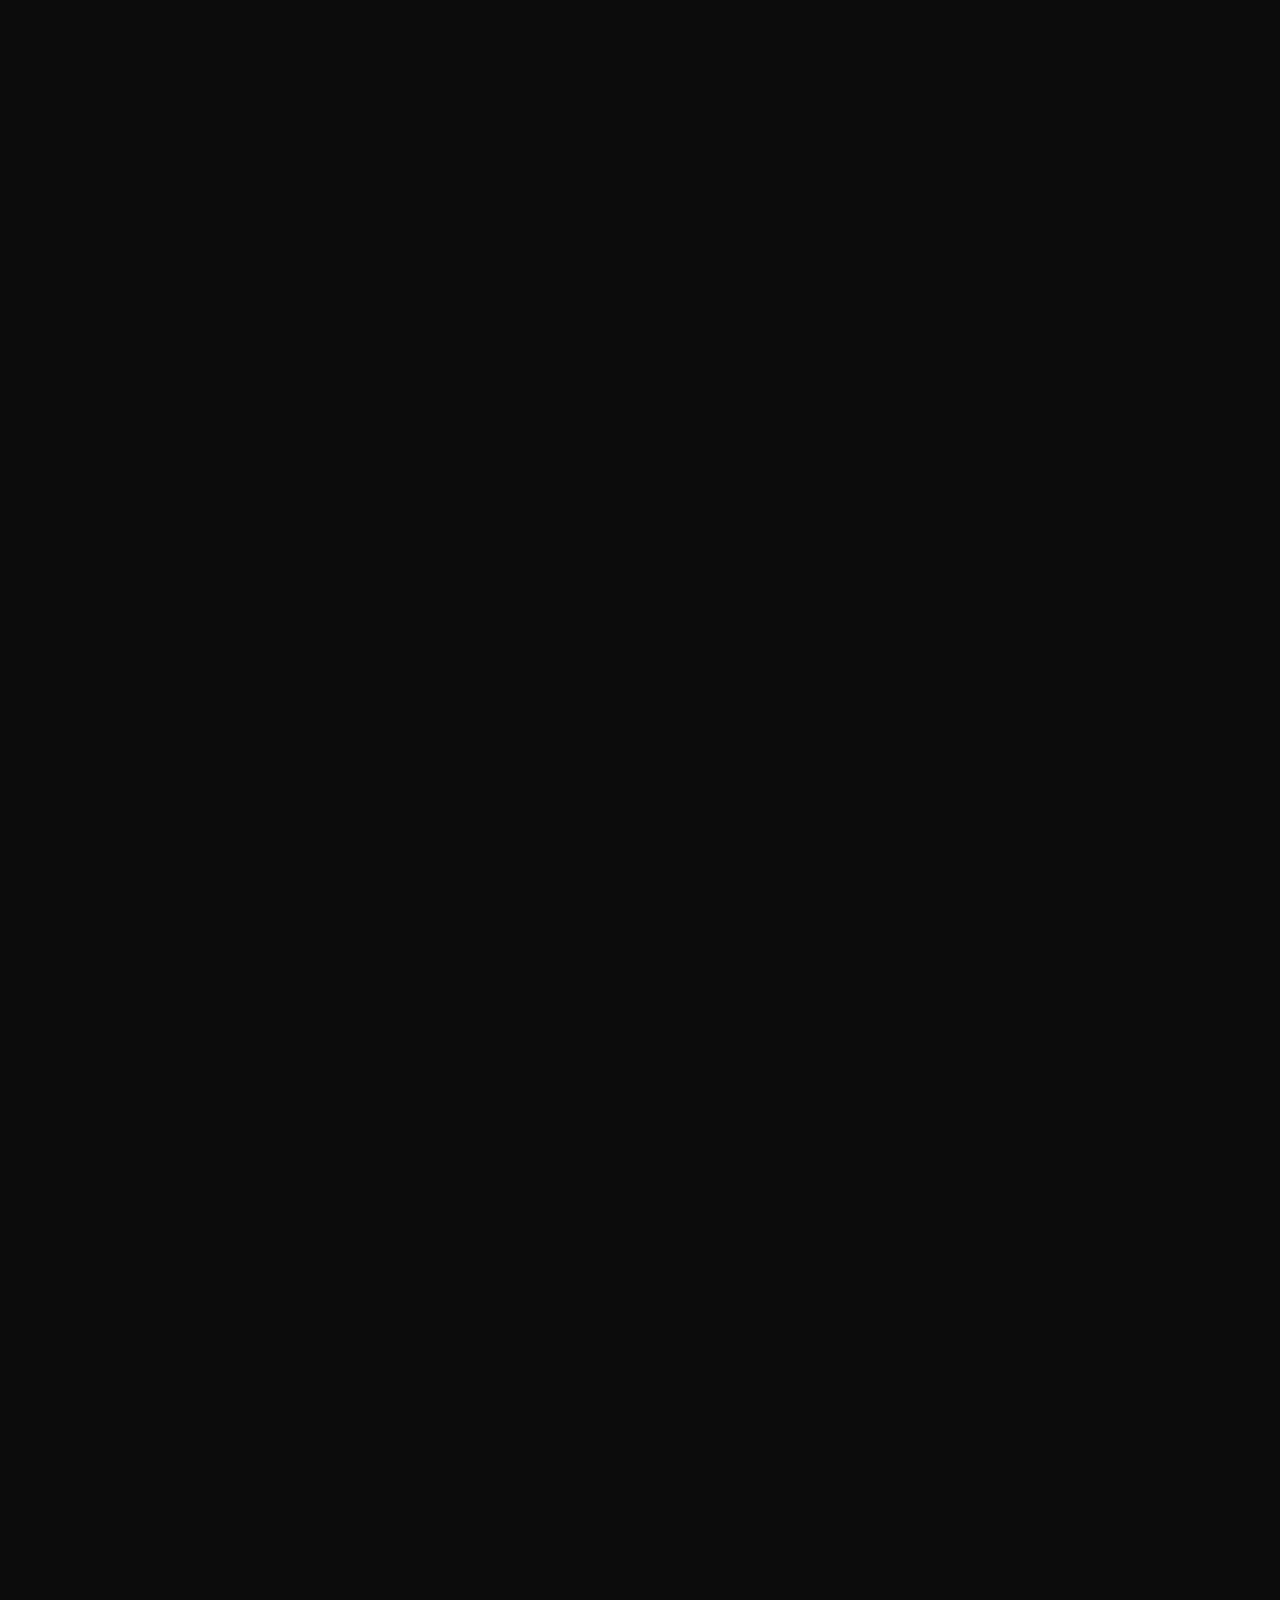
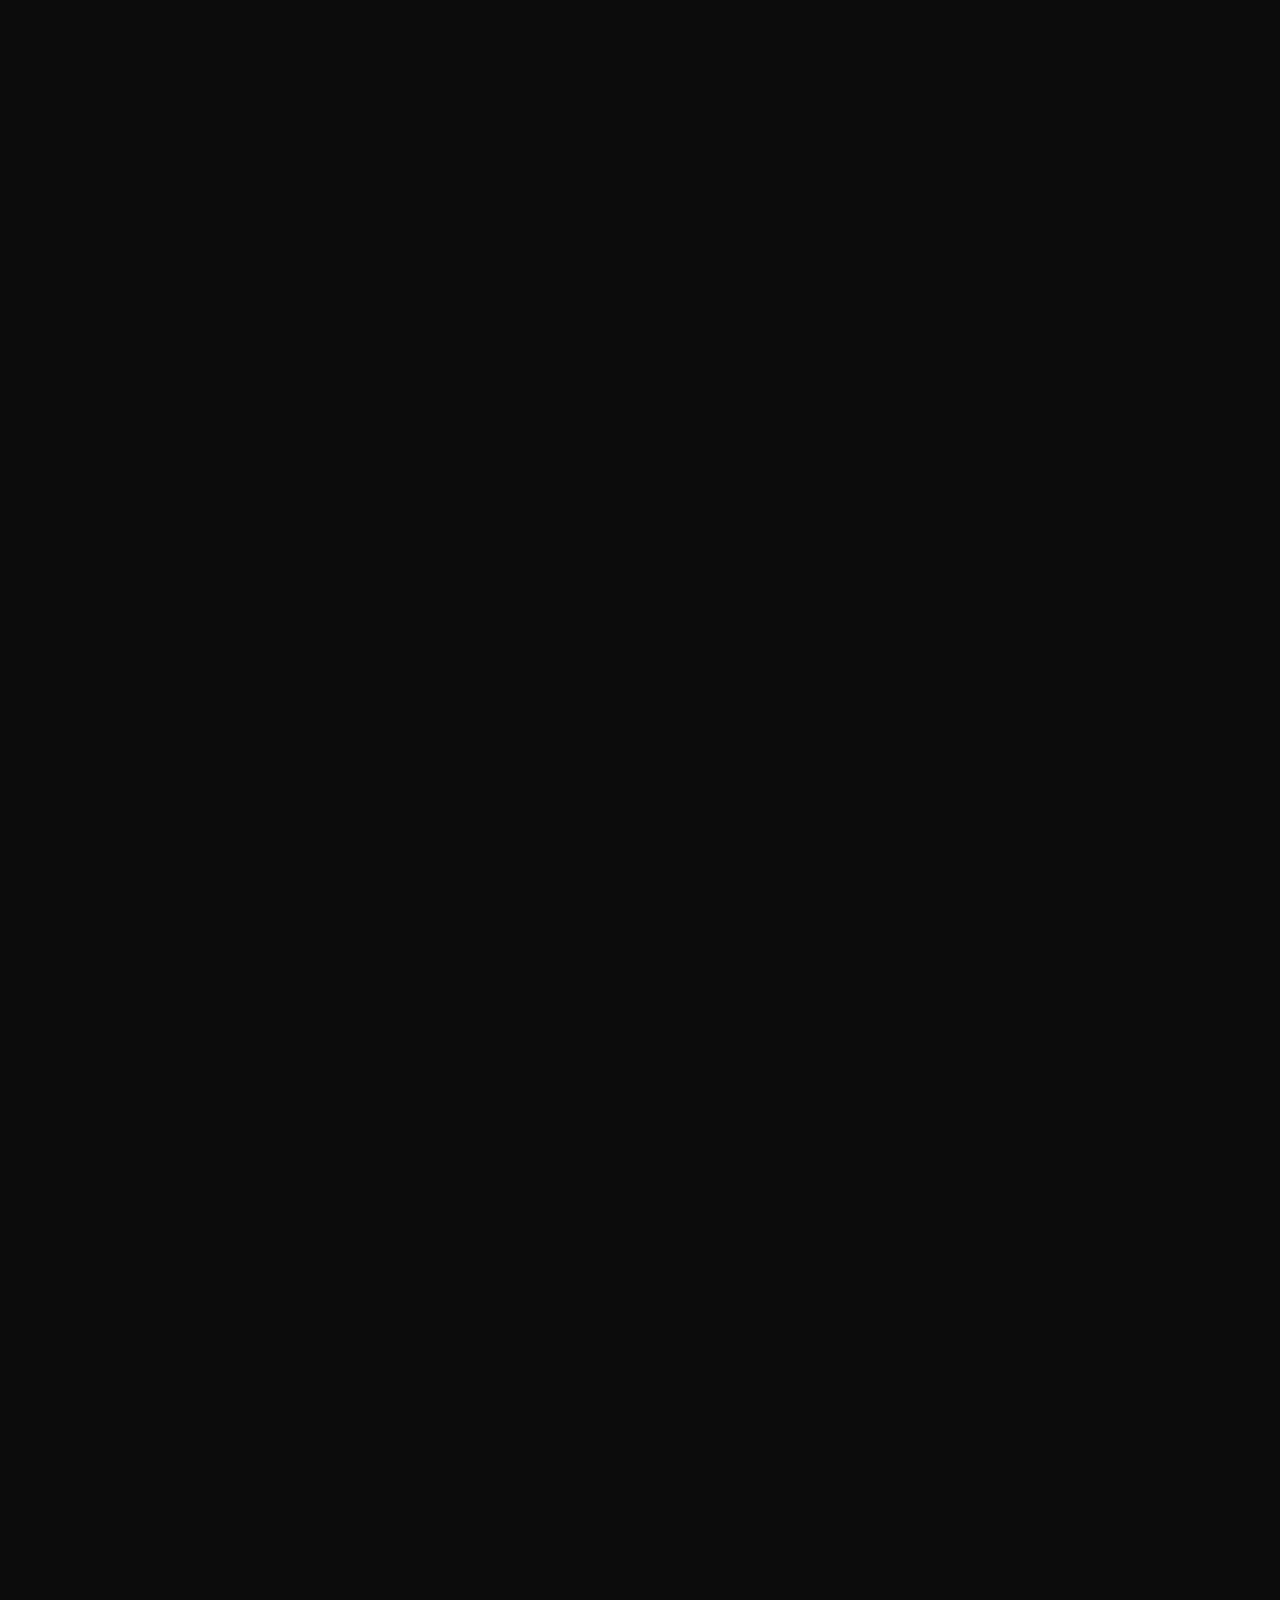
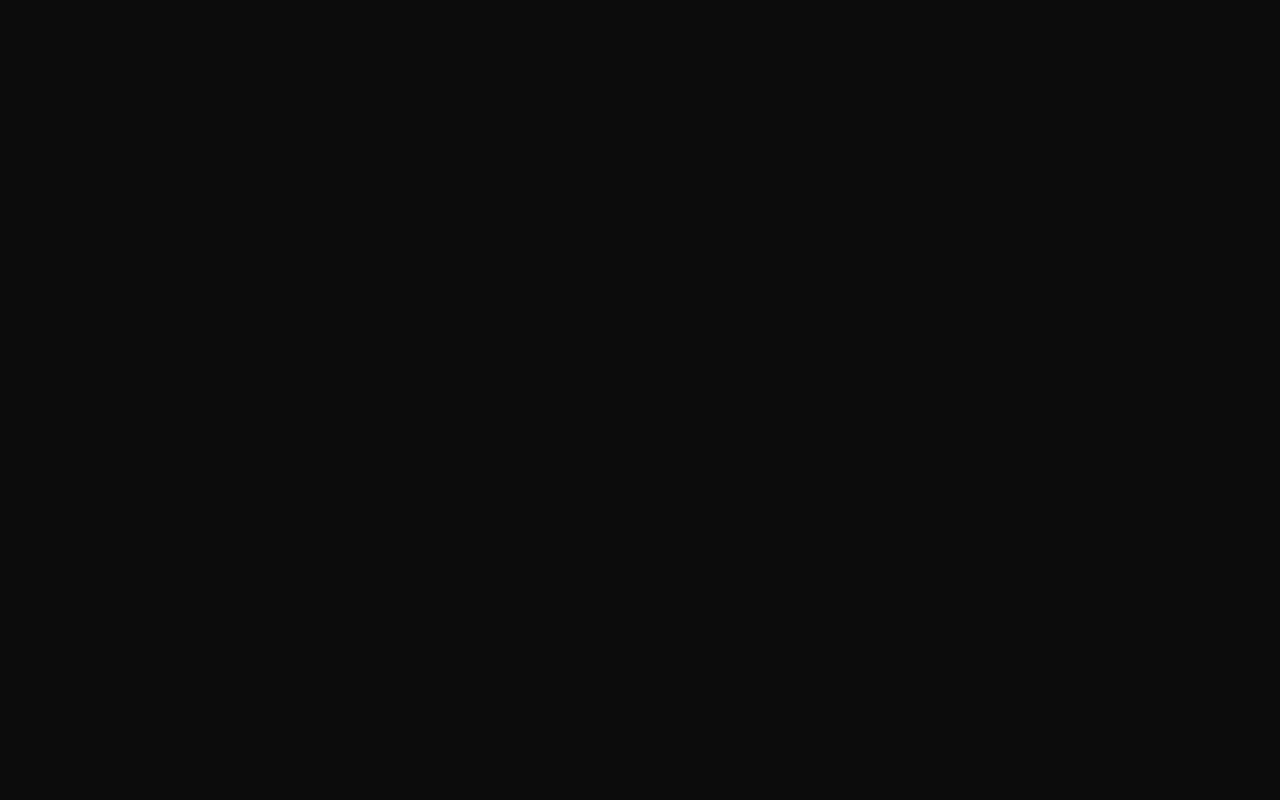
==== commit 5a147903: "add QS award logo" ====
--- a/index.html
+++ b/index.html
@@ -26,6 +26,7 @@
         <img src="images/VrinnAwardsPrototype.png" alt="Vrinn Awards Prototype" class="award-icon">
         <img src="images/VrinnAwardsUnesco.png" alt="Vrinn Awards UNESCO" class="award-icon">
         <img src="images/LavalVirtualAwardsCause_w.png" alt="LavalVirtualAwards" class="award-icon">
+        <img src="images/QS_Awards_w.png" alt="QS Awards" class="award-icon">
       </div>
 
       <p class="centered-text">
@@ -64,6 +65,11 @@
         this planet needs!
 
       </p>
+      <div class="link-container">
+        <a href="gamepage.html" class="game-link">GO TO GAME PAGE</a>
+        <a href="https://bos.ext.ocp-prod-0.k8s.it.helsinki.fi/" class="game-link">GO TO BOOK OF SERENDIP</a>
+      </div>
+
       <div class="content-container">
 
         <div class="bottom-bar">
@@ -141,7 +147,6 @@
             </div>
           </div>
         </div>
-        <a href="gamepage.html" class="game-link">GO TO GAME PAGE -></a>
         <div class="game-info">
 
           <div class="centered-text">
--- a/style.css
+++ b/style.css
@@ -162,6 +162,11 @@
   text-decoration: none;
 }
 
+.link-container {
+  display: flex;
+  justify-content: space-evenly;
+}
+
 .game-info {
   margin-top: 5%;
 }
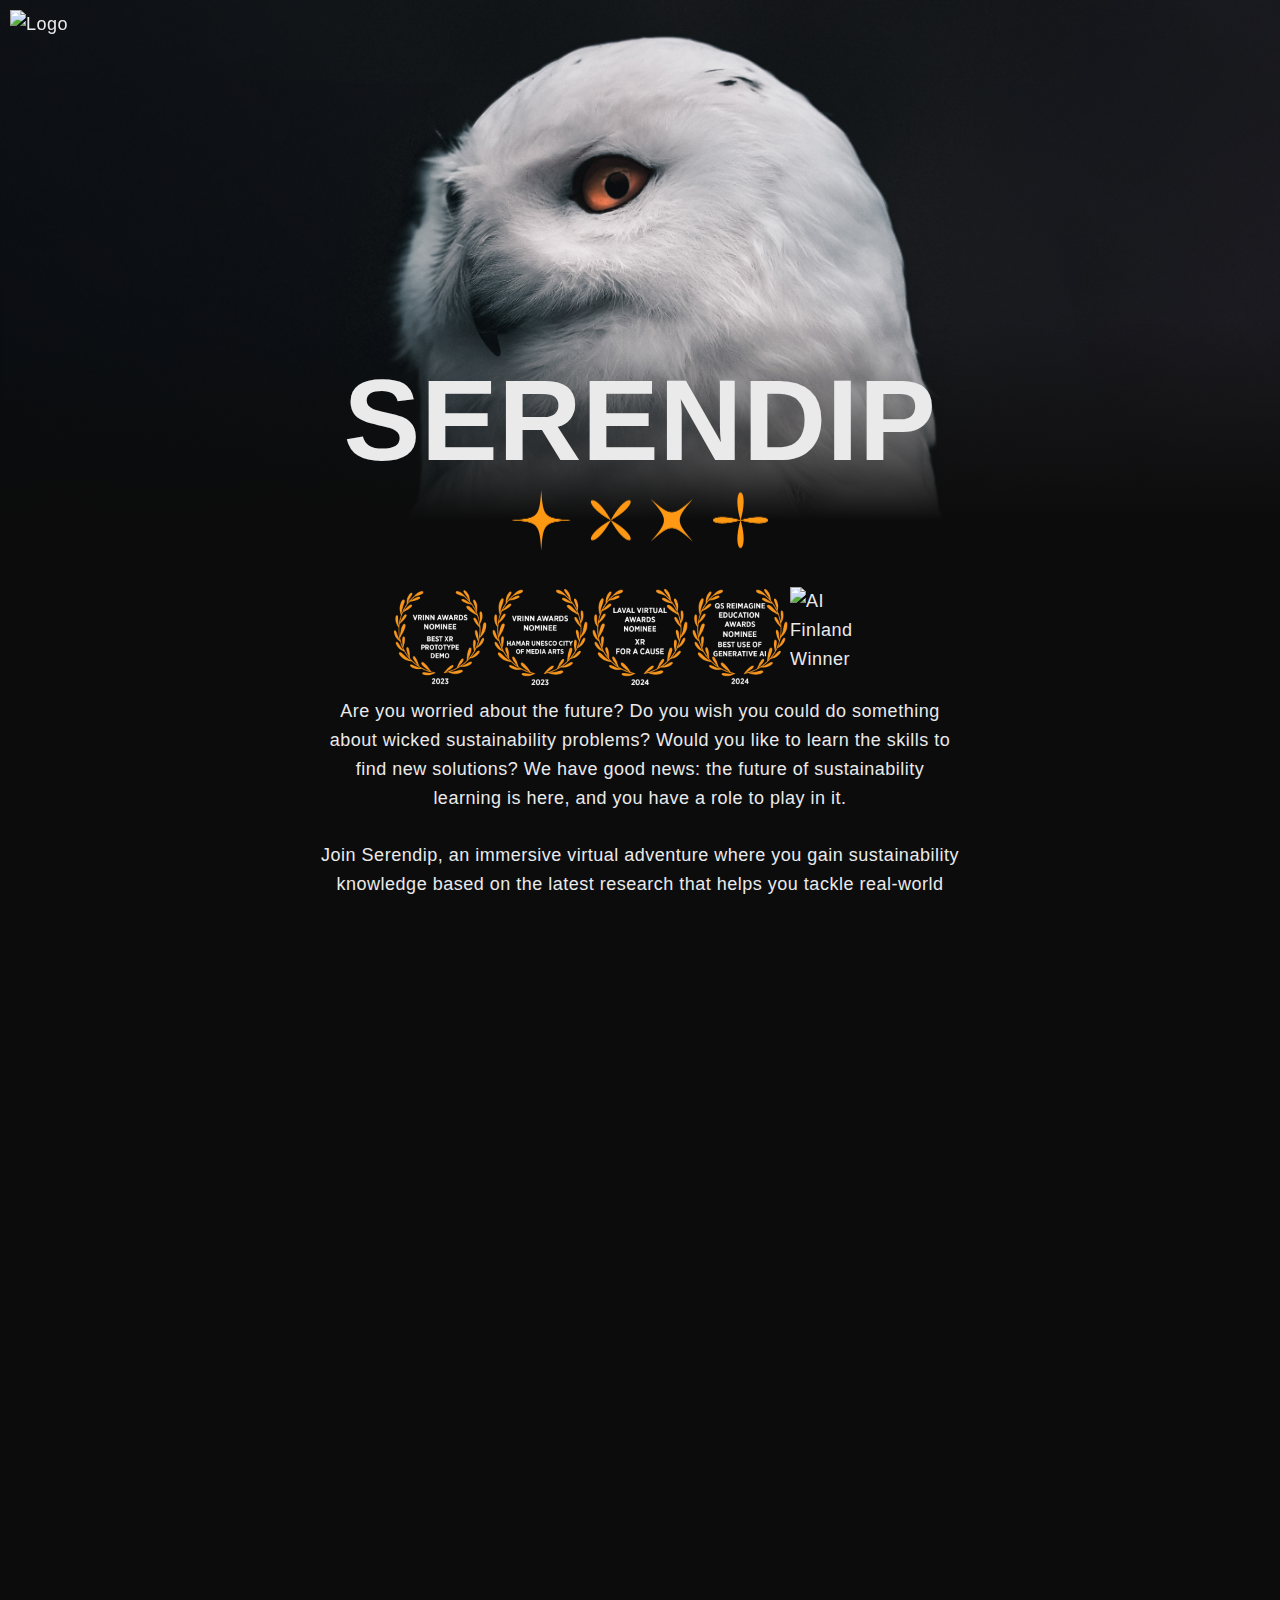
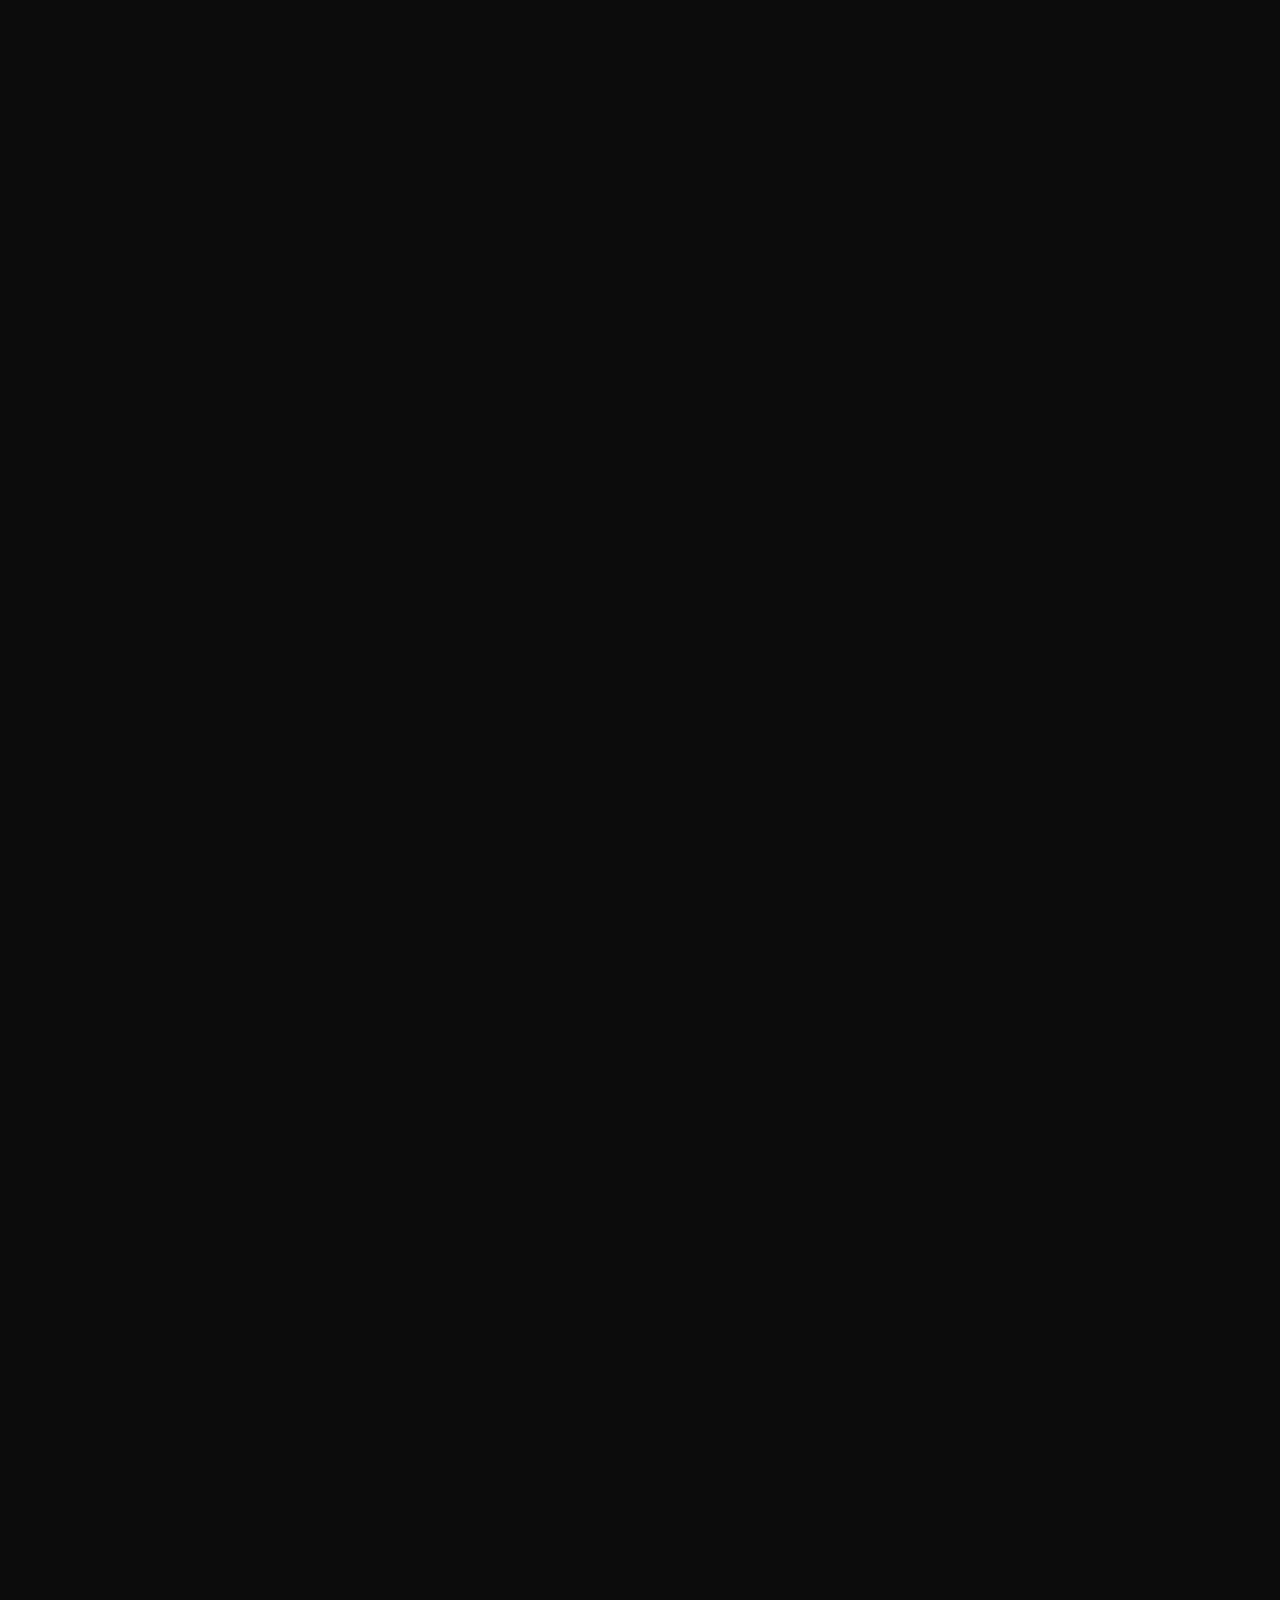
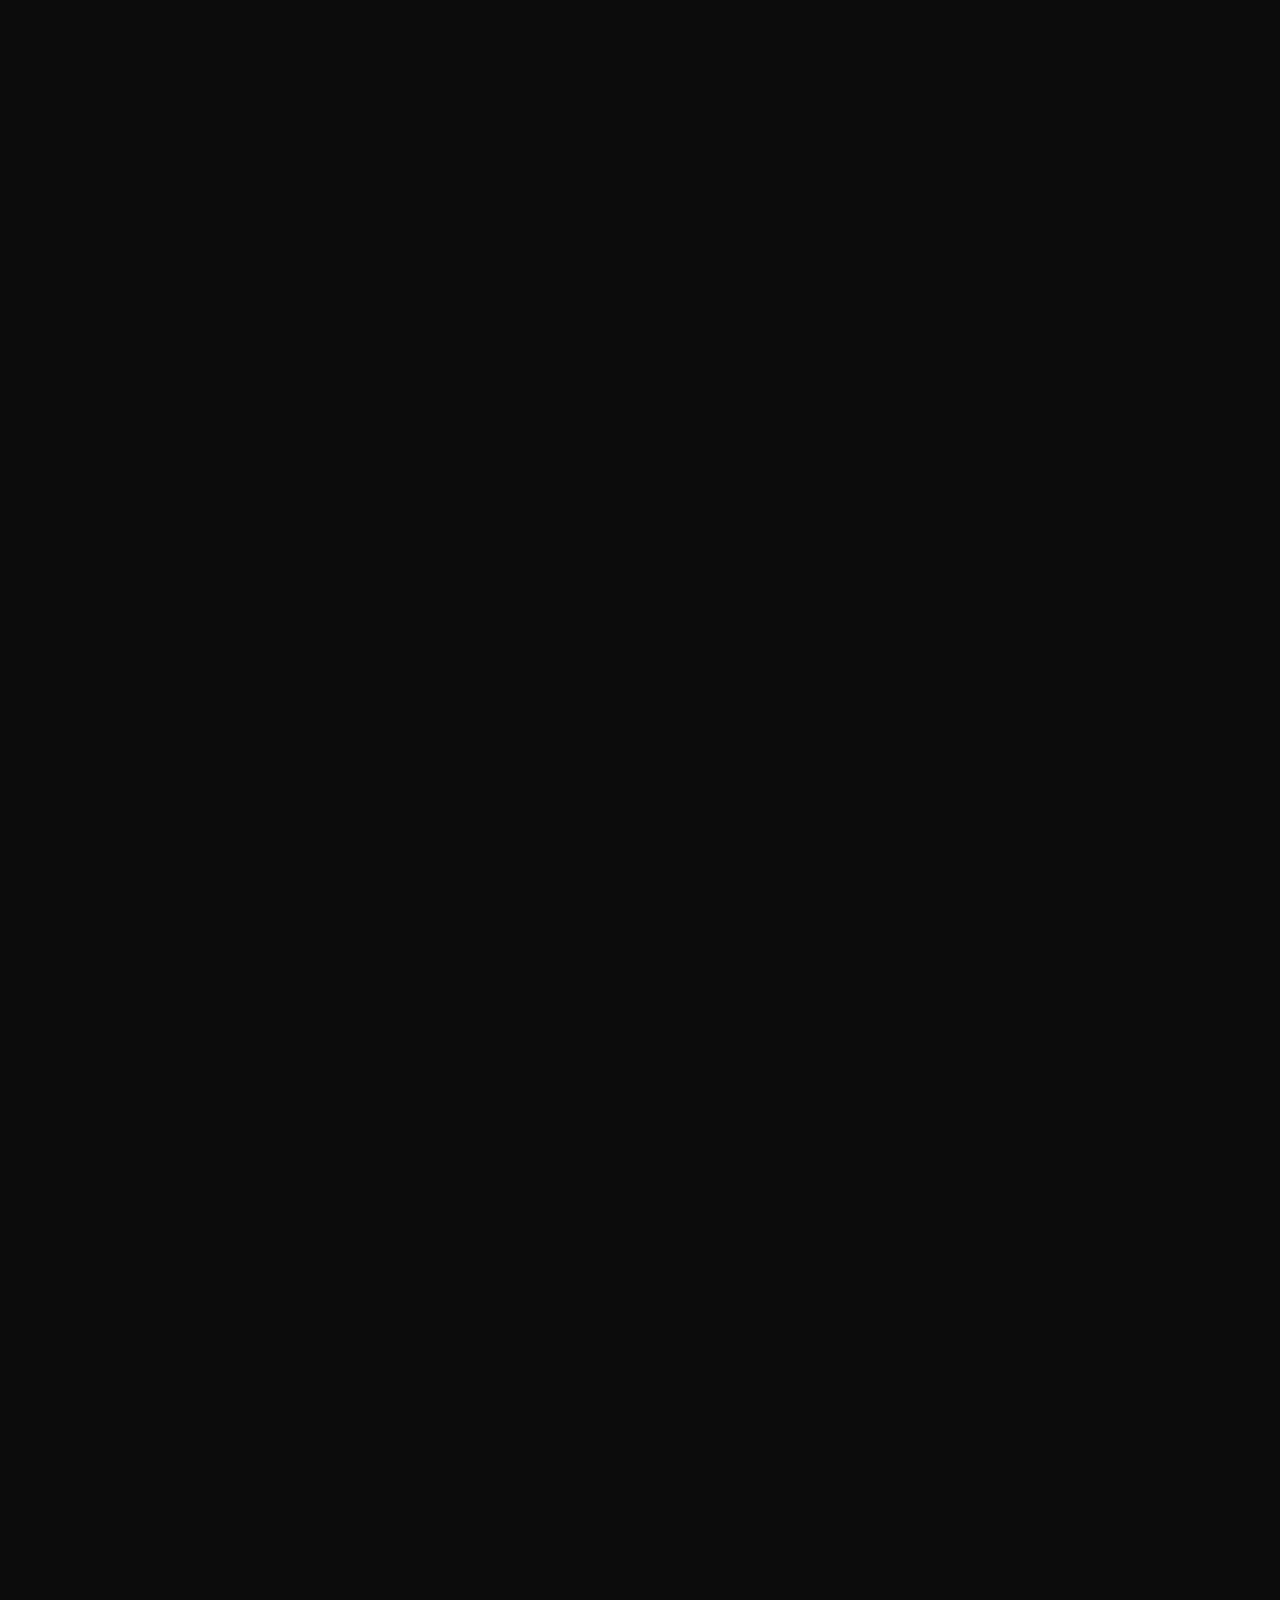
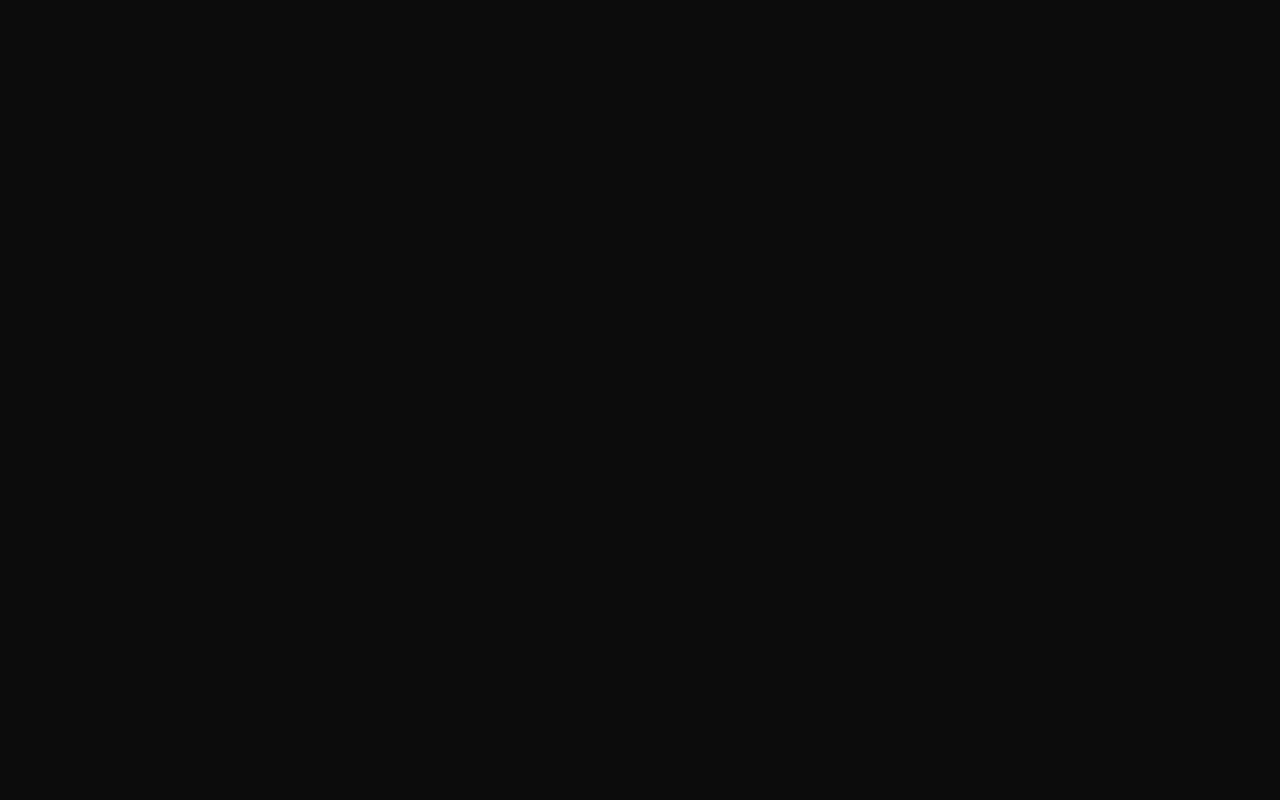
==== commit b66798d3: "ignore dsstore, fix video link" ====
--- a/index.html
+++ b/index.html
@@ -27,6 +27,7 @@
         <img src="images/VrinnAwardsUnesco.png" alt="Vrinn Awards UNESCO" class="award-icon">
         <img src="images/LavalVirtualAwardsCause_w.png" alt="LavalVirtualAwards" class="award-icon">
         <img src="images/QS_Awards_w.png" alt="QS Awards" class="award-icon">
+        <img src="images/Awards_2024_AI_FI_Winner_wtext.png" alt="AI Finland Winner" class="award-icon">
       </div>
 
       <p class="centered-text">
@@ -49,7 +50,7 @@
         <!-- Video-elementti, joka käynnistyy automaattisesti, on mykistetty ja toistaa videon silmukassa -->
         <video id="videoElement" controls autoplay muted loop playinline>
           <source
-            src="https://media.githubusercontent.com/media/2ndPrometheus/Serendip_Landingpage2/main/videos/HY_SERENDIP_TRAILER_ONLINE_NETMIX.mp4?download=true"
+            src="https://media.githubusercontent.com/media/luunappi/Serendip_Landingpage2/main/videos/HY_SERENDIP_TRAILER_ONLINE_NETMIX.mp4?download=true"
             type="video/mp4">
           Your browser does not support the video tag.
         </video>
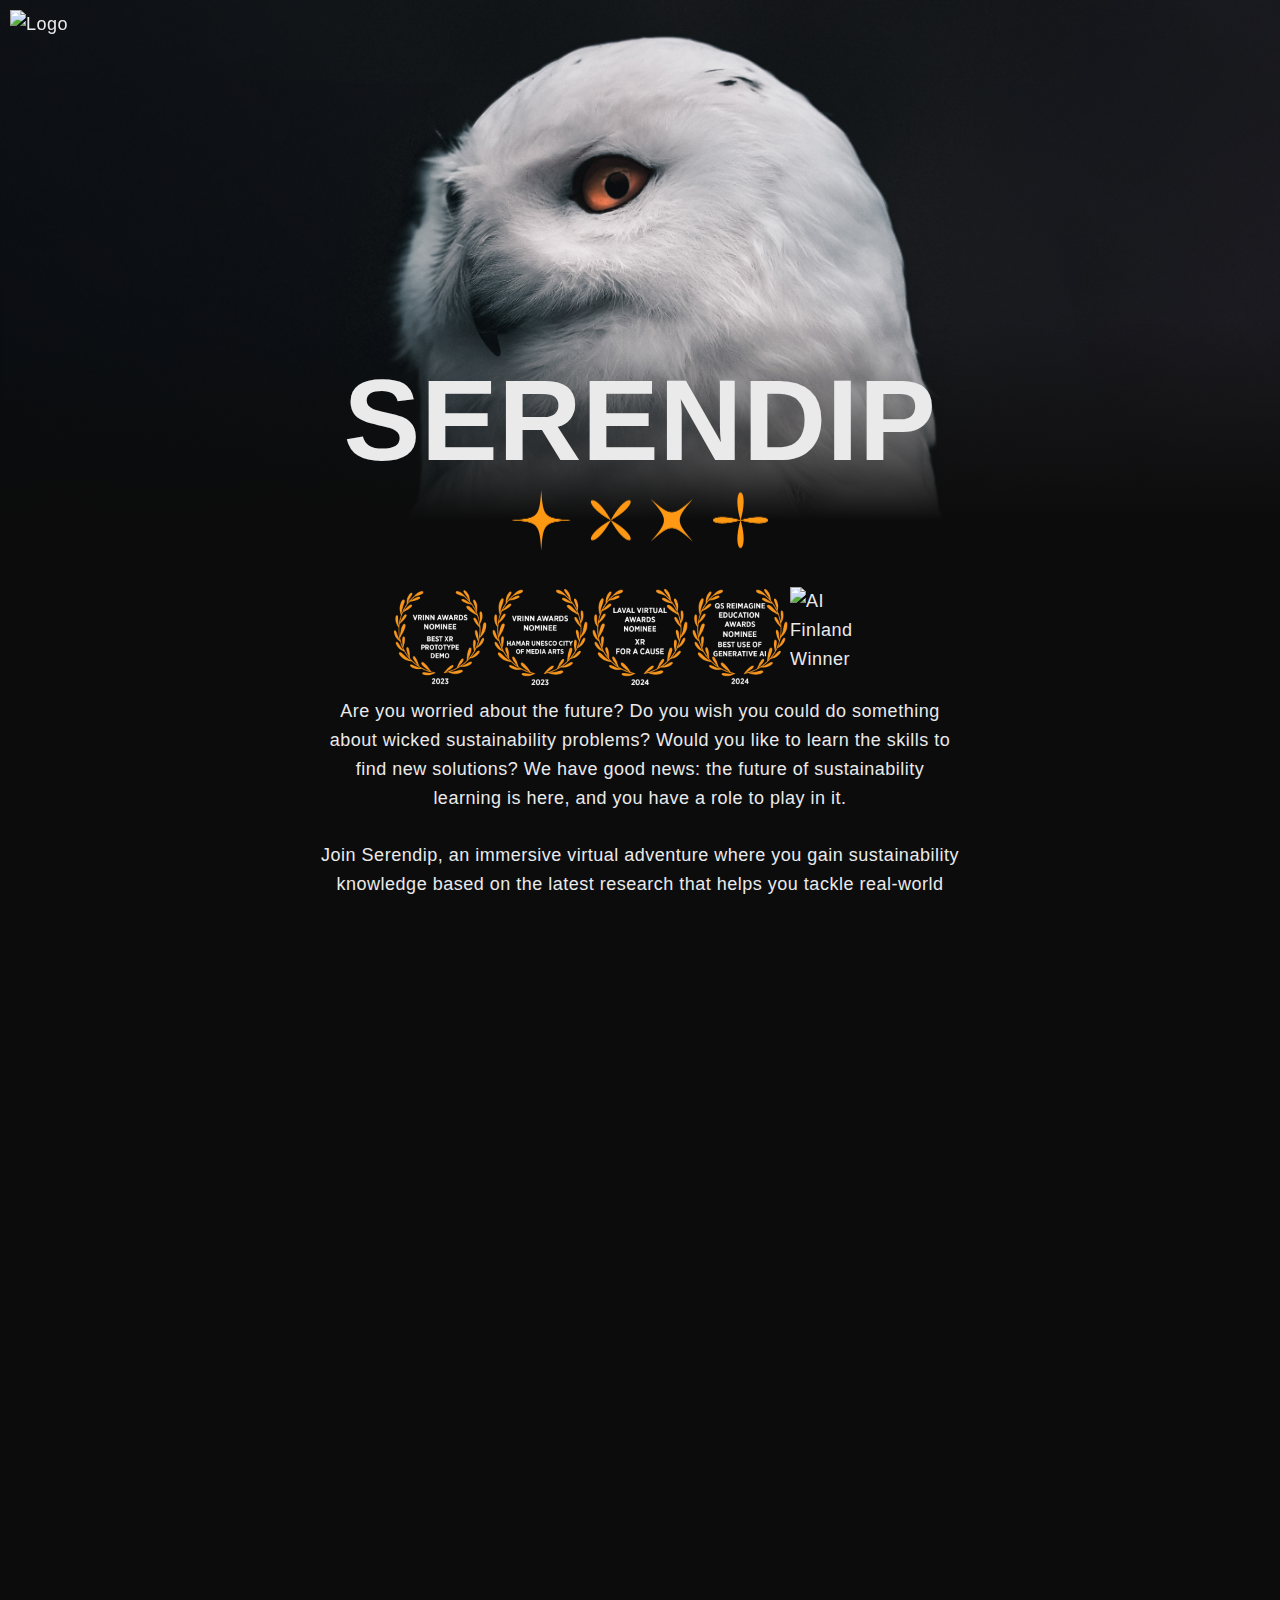
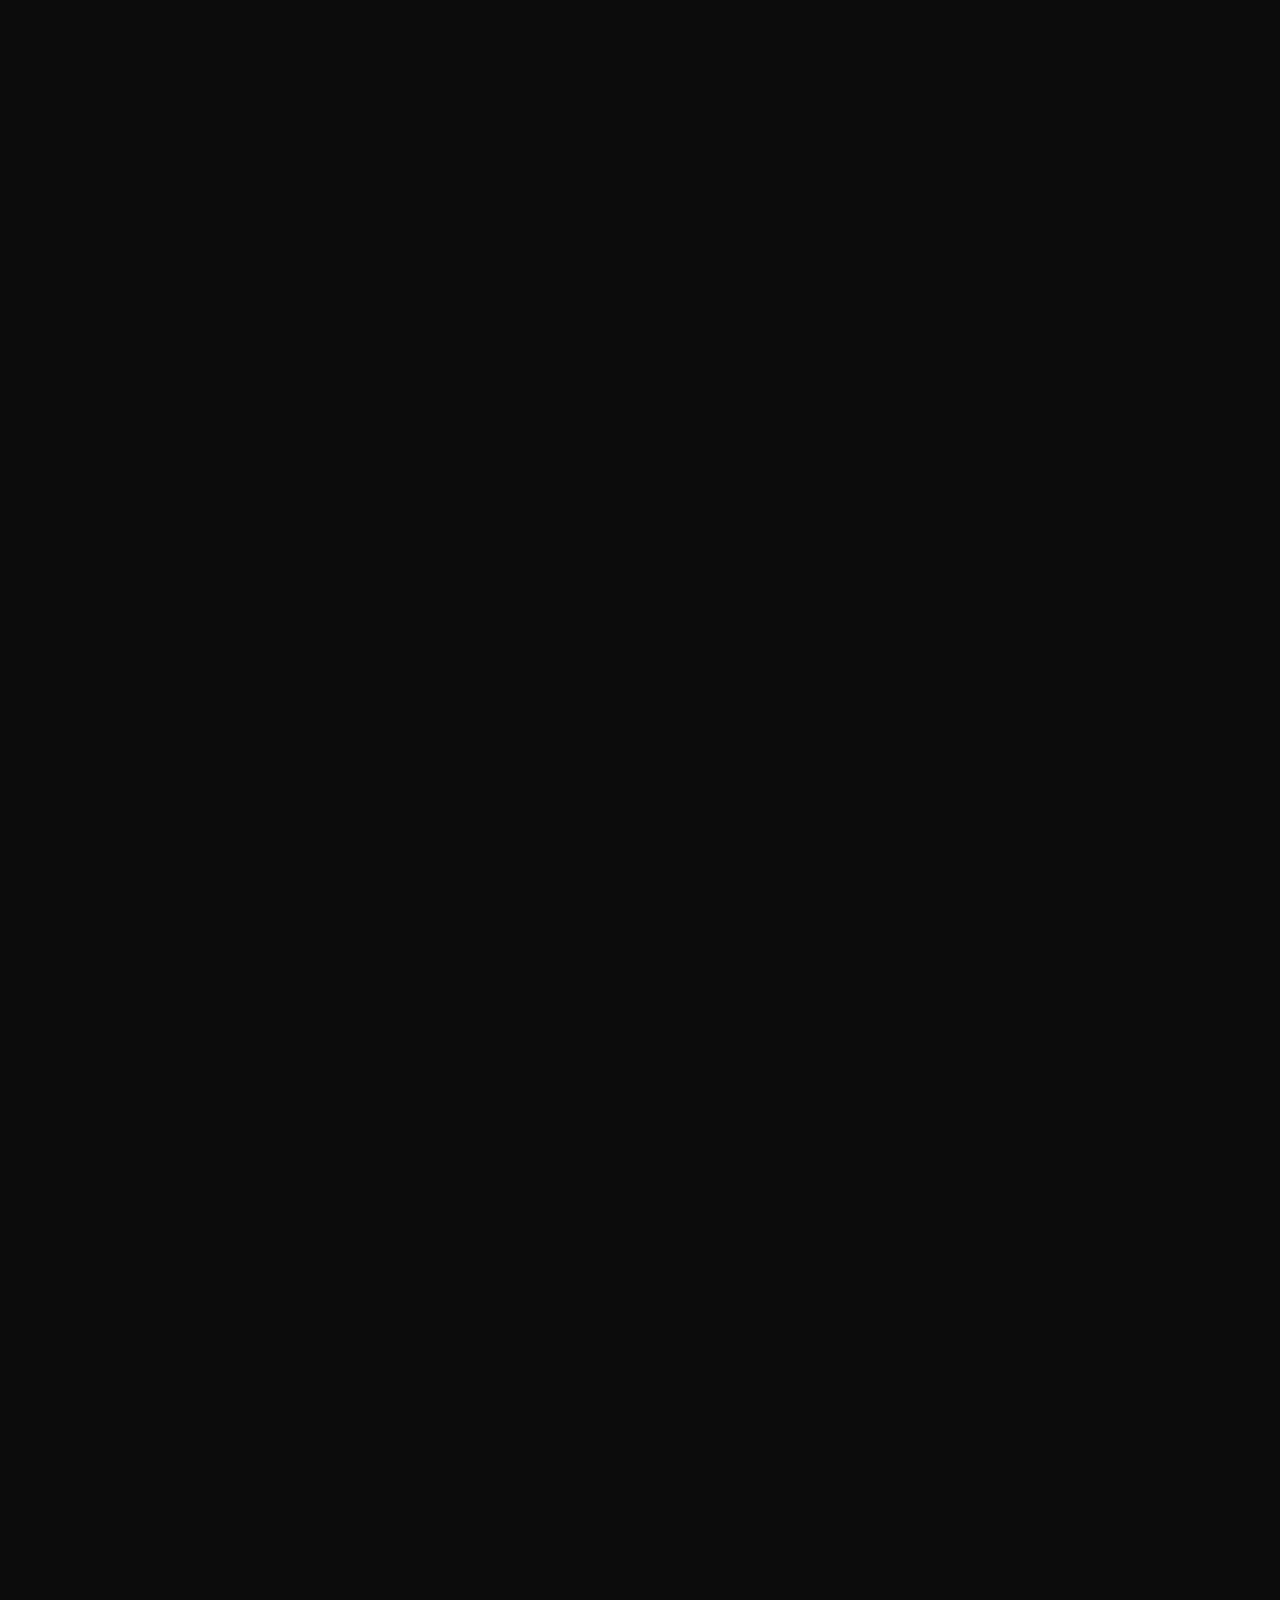
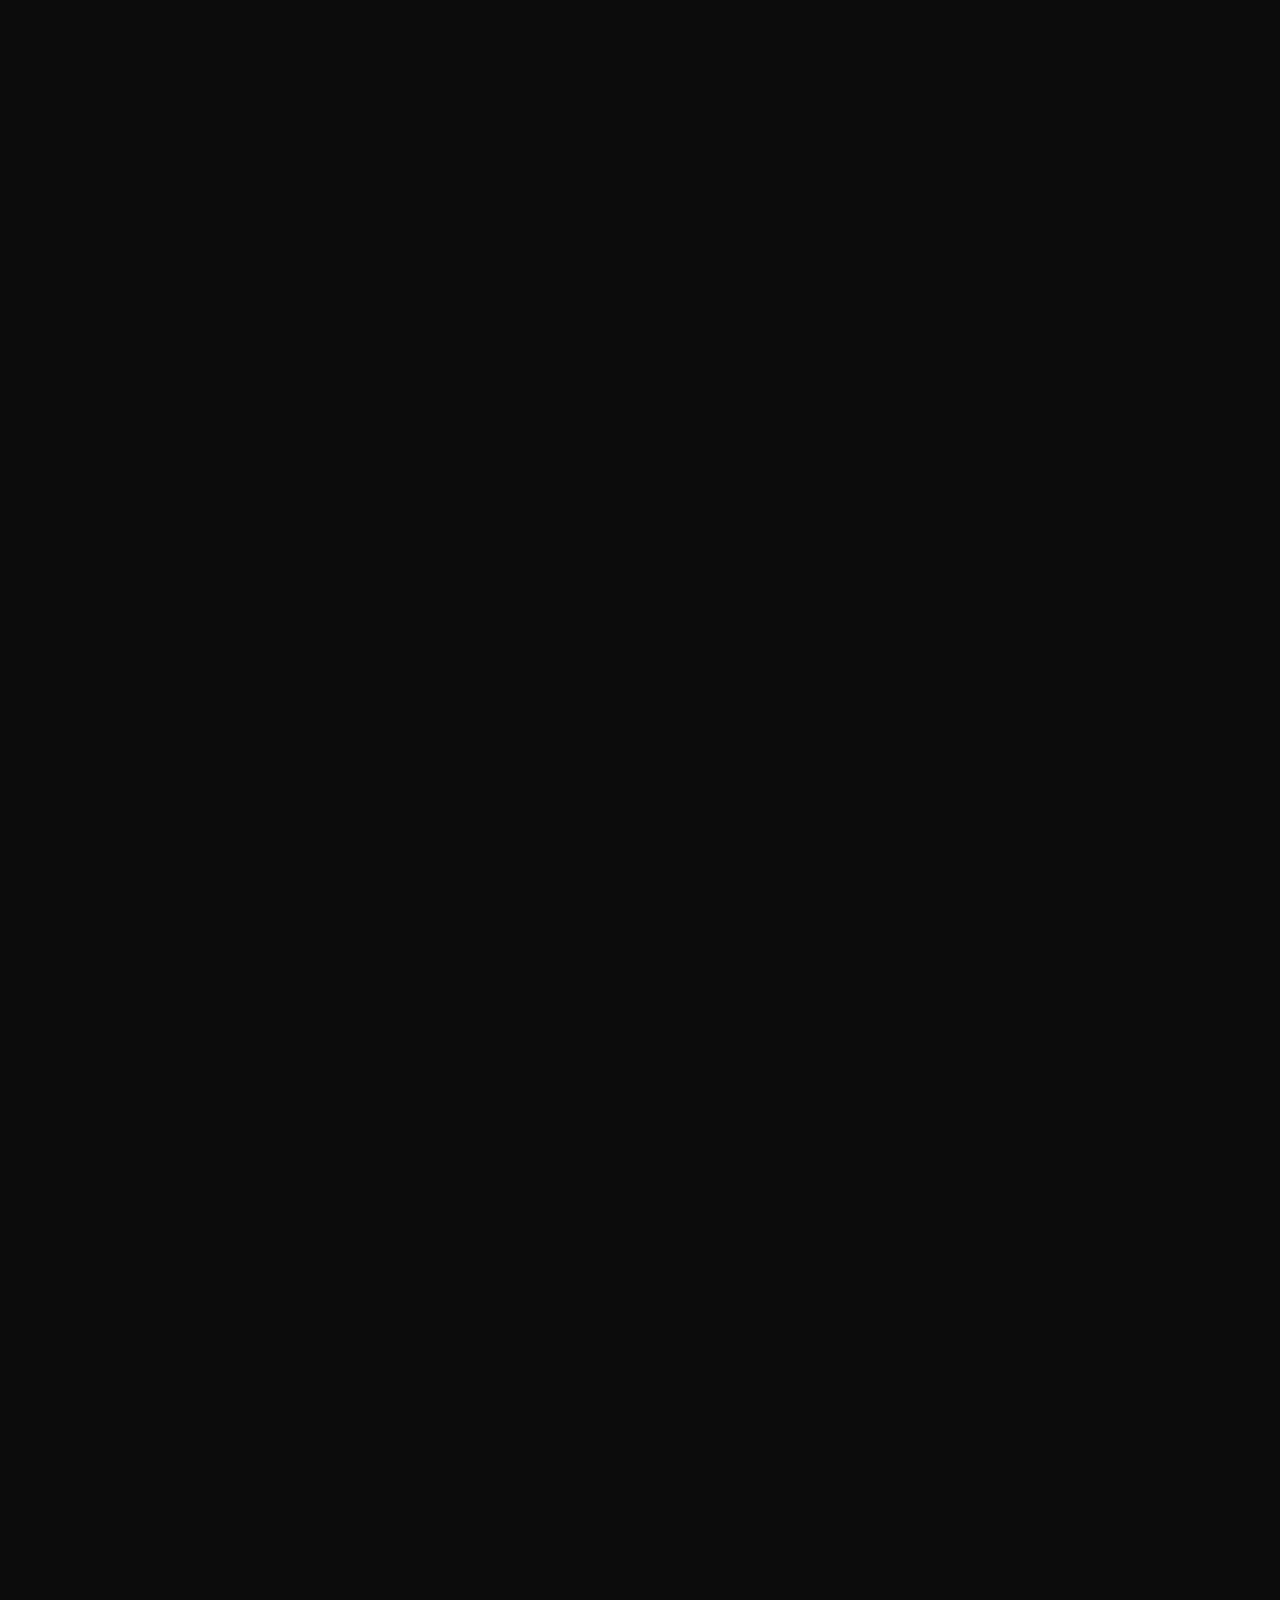
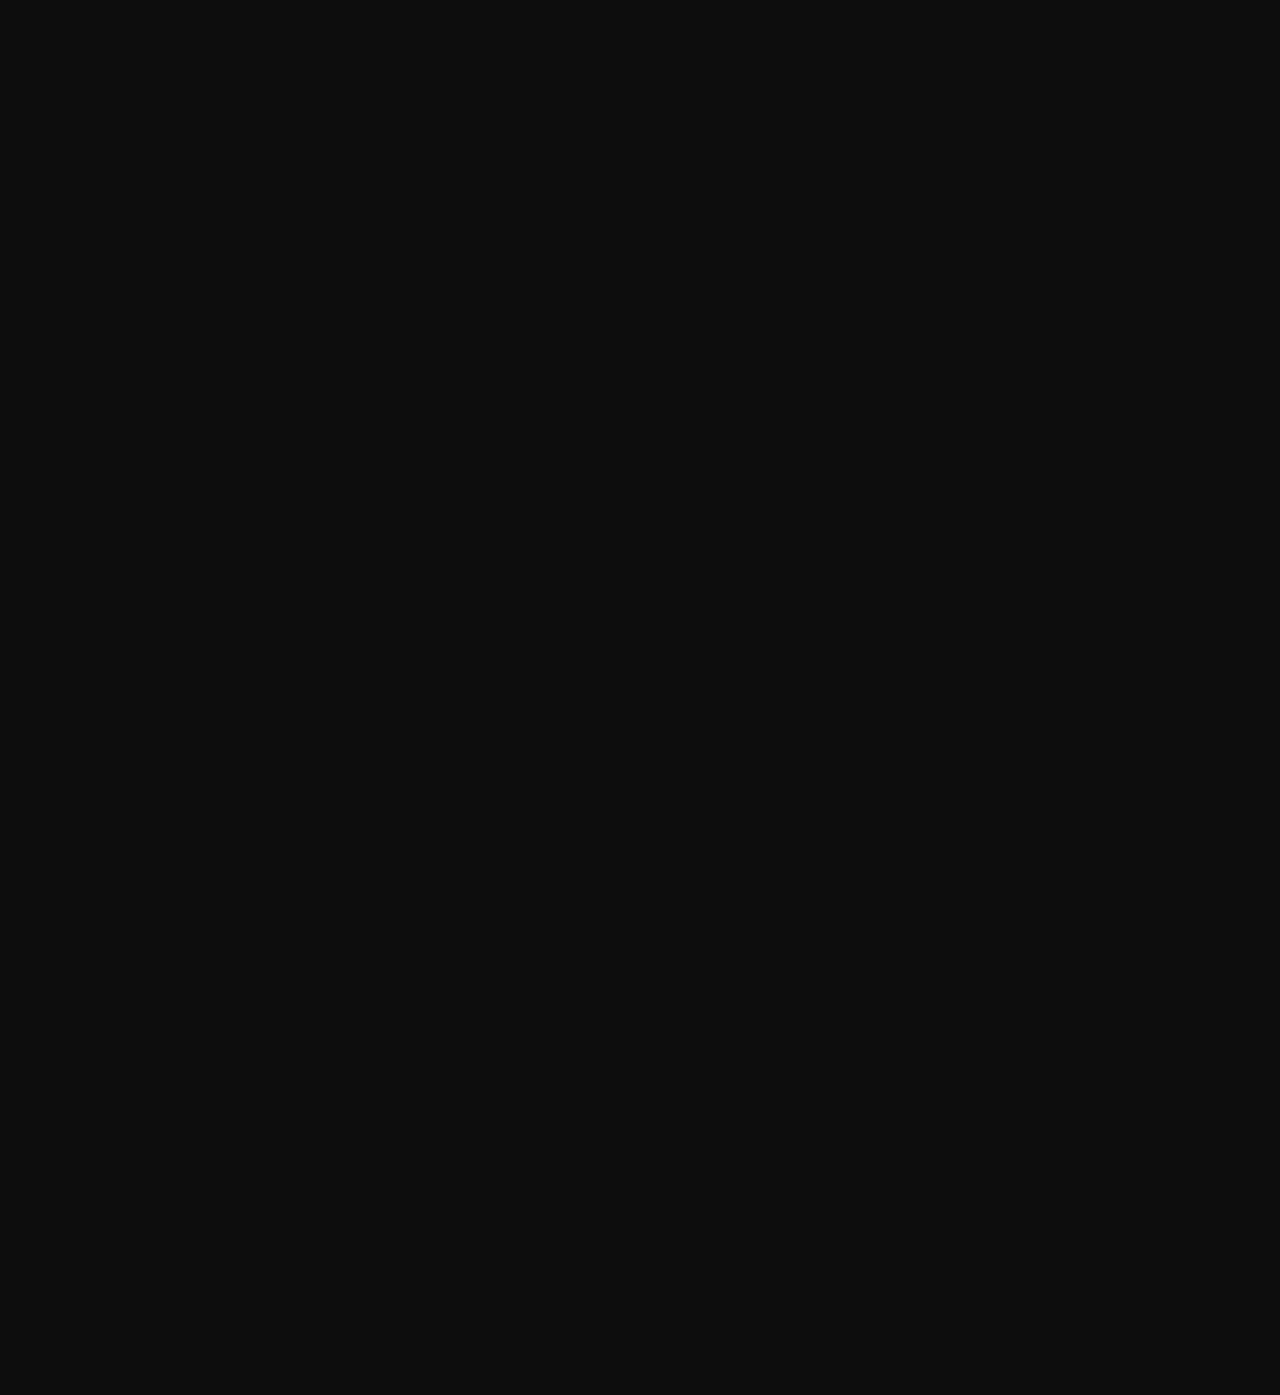
==== commit 94421983: "add new text to the end of index.html" ====
--- a/index.html
+++ b/index.html
@@ -179,6 +179,25 @@
                   sustainable planet.
                 </p>
               </div>
+              <div class="learning-goals">
+                <h3 class="book-title">Bring Serendip to your organization!</h3>
+                <p class="book-text">
+                  Would you like your students or employees to enhance their sustainability skills? Would you like them
+                  to have a learning experience with AI like no other? Get Serendip for your organization and train as a
+                  team to become change agents. <br /> <br />
+
+                  This learning adventure is suitable for high school and university students. It can also be customized
+                  into an exciting sustainability training for the staff in any company. Contact us and we’ll give you
+                  all the necessary information on how your organization can join the adventure. <br /> <br /> <br />
+
+
+
+                  Contact <br />
+
+                  Mihaela Nyyssönen <br />
+
+                  mihaela.nyyssonen@helsinki.fi
+              </div>
             </div>
           </div>
         </div>
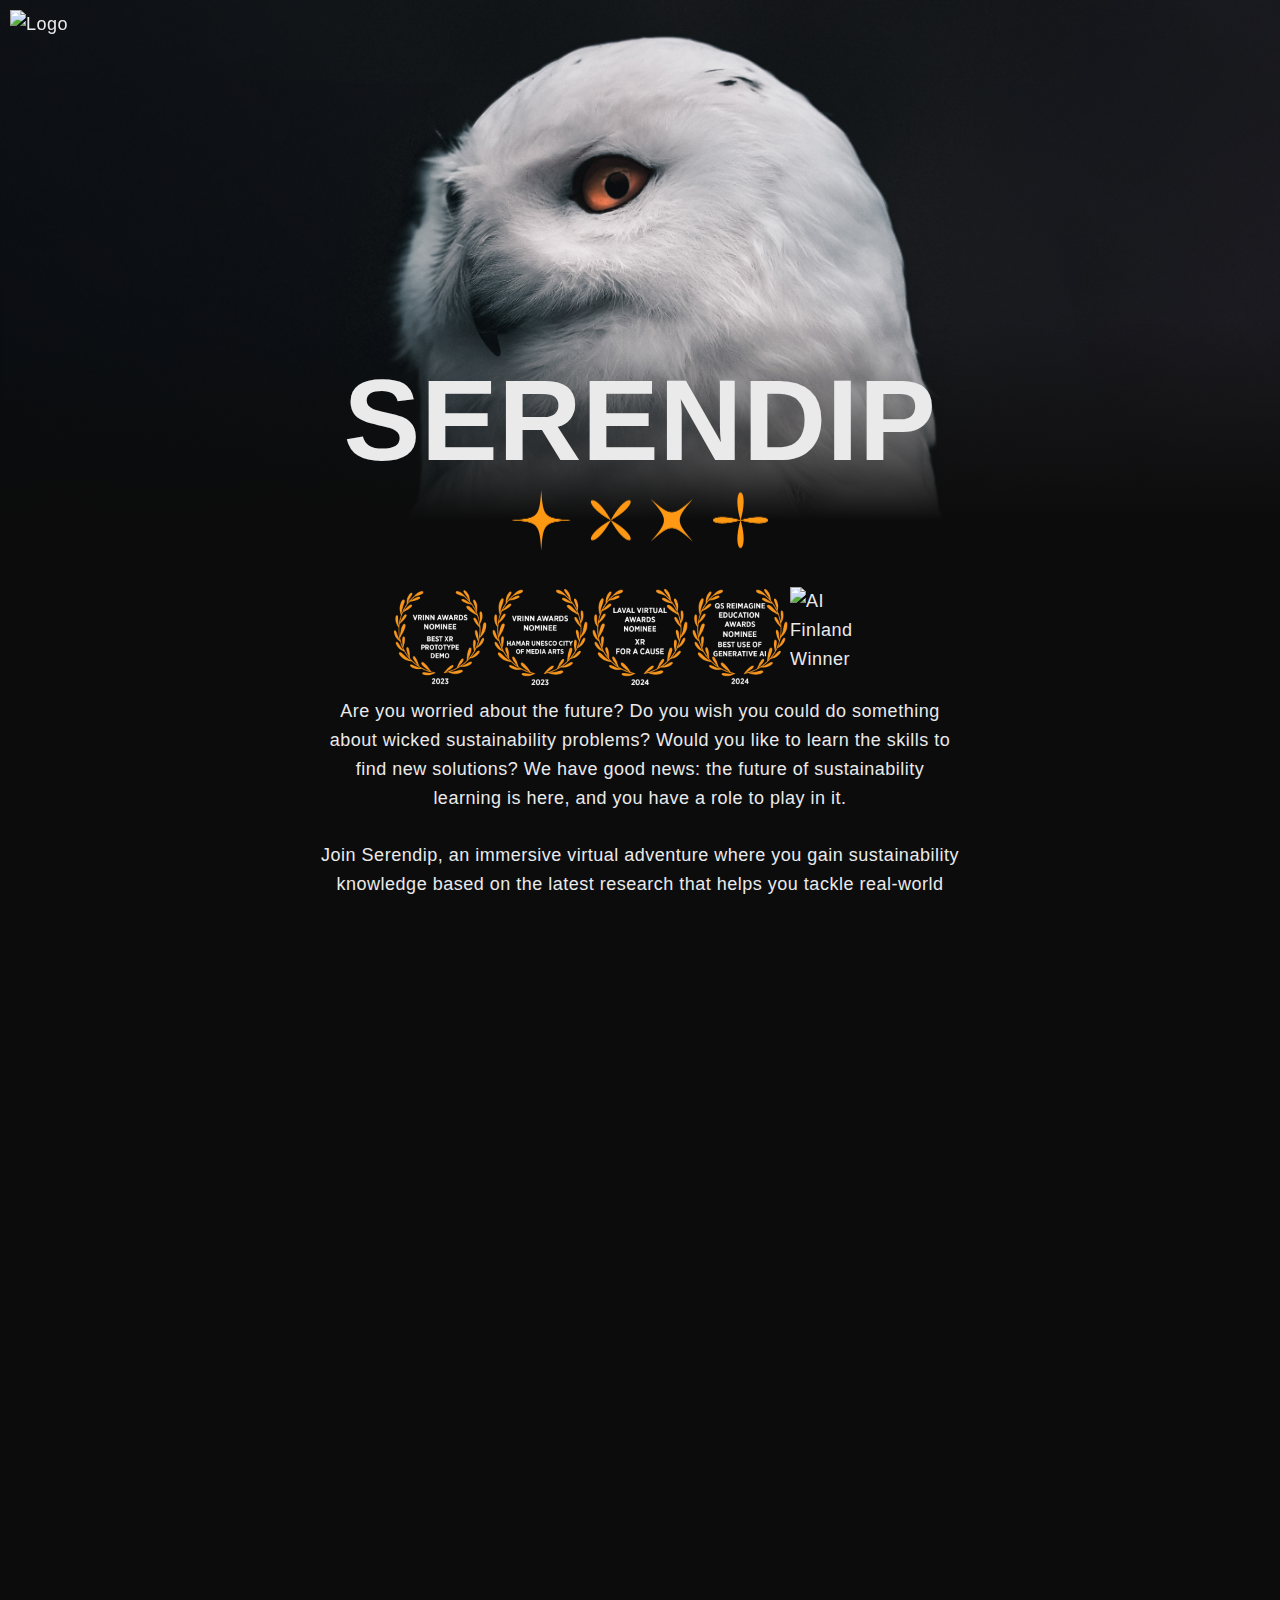
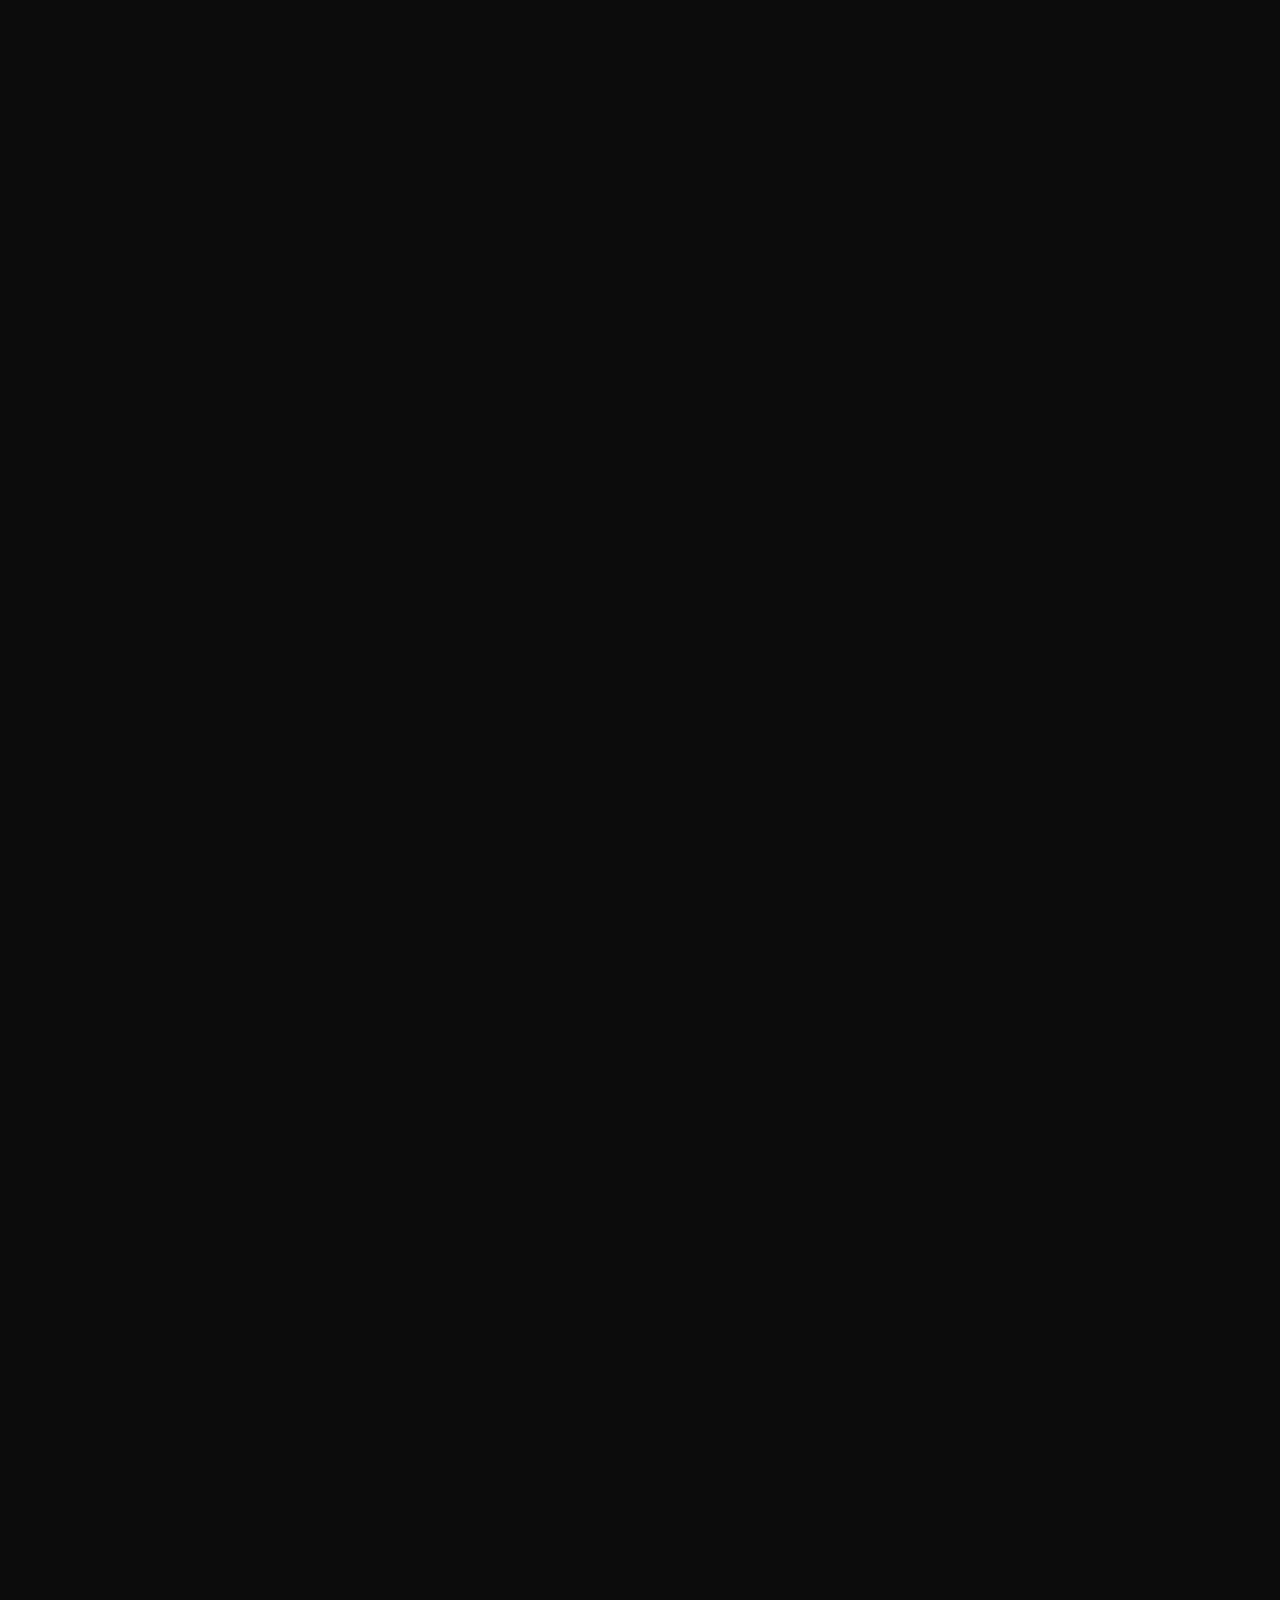
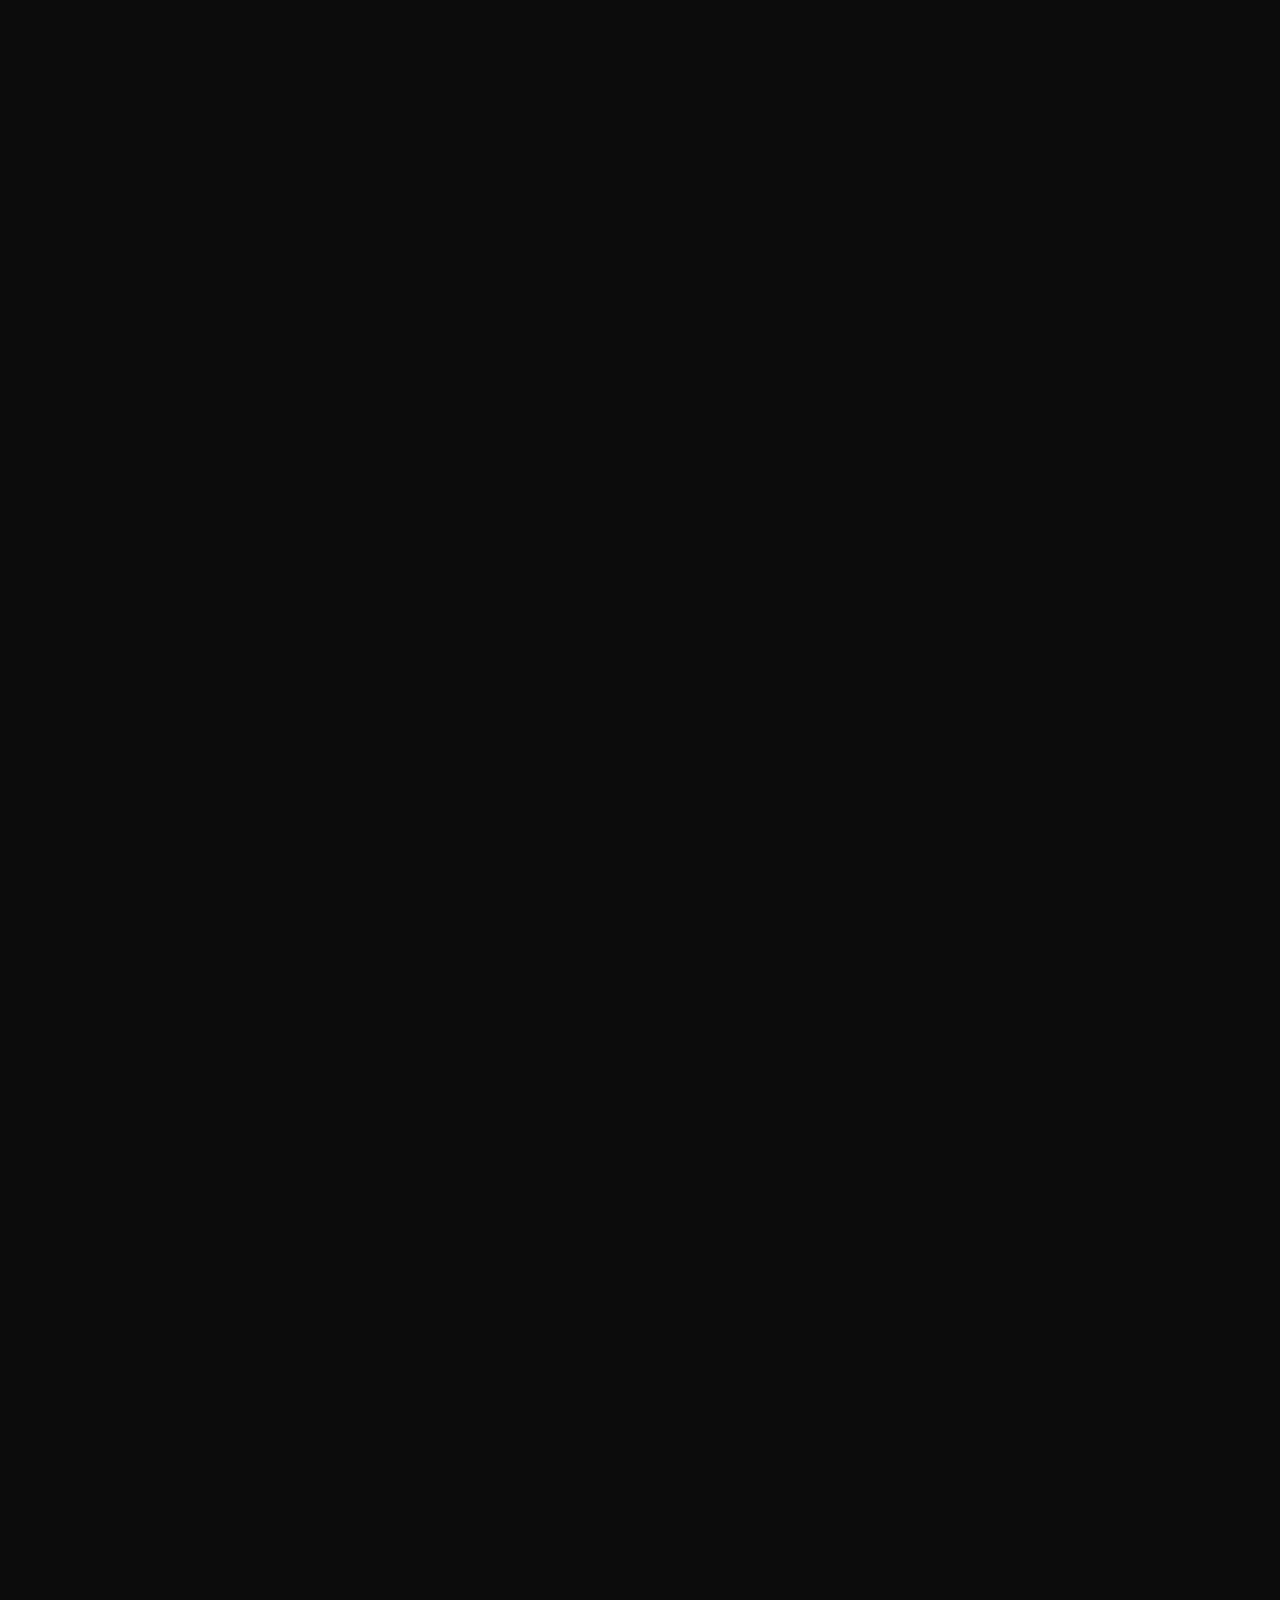
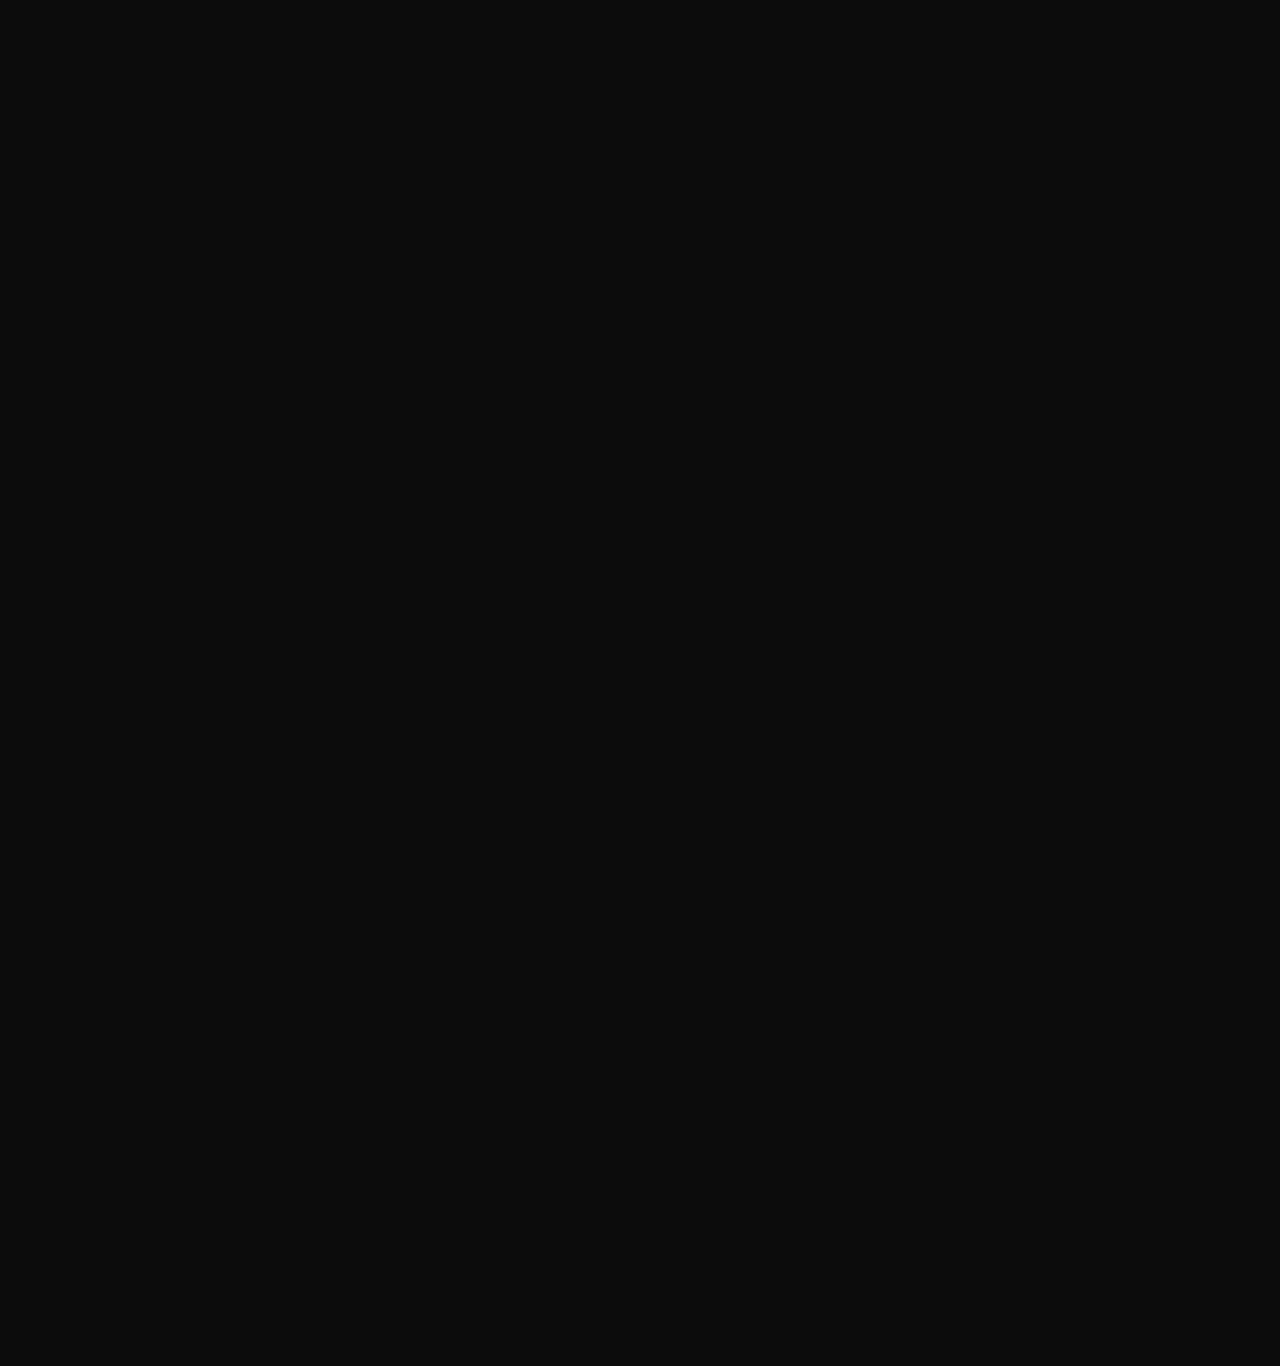
==== commit 92819d7e: "Change ad title color" ====
--- a/index.html
+++ b/index.html
@@ -180,7 +180,7 @@
                 </p>
               </div>
               <div class="learning-goals">
-                <h3 class="book-title">Bring Serendip to your organization!</h3>
+                <h3 class="ad-title">Bring Serendip to your organization!</h3>
                 <p class="book-text">
                   Would you like your students or employees to enhance their sustainability skills? Would you like them
                   to have a learning experience with AI like no other? Get Serendip for your organization and train as a
@@ -194,7 +194,7 @@
 
                   Contact <br />
 
-                  Mihaela Nyyssönen <br />
+                  Mihaela Nyyssönen
 
                   mihaela.nyyssonen@helsinki.fi
               </div>
--- a/style.css
+++ b/style.css
@@ -262,6 +262,15 @@
   padding-top: 70px;
 }
 
+.ad-title {
+  font-size: 32px;
+  font-family: "Gotahm Narrow Medium", sans-serif;
+  align-self: flex-start;
+  padding-left: 20px;
+  padding-top: 70px;
+  color: #ff9814;
+}
+
 .book-text {
   width: 100%;
   margin-left: 0%;
